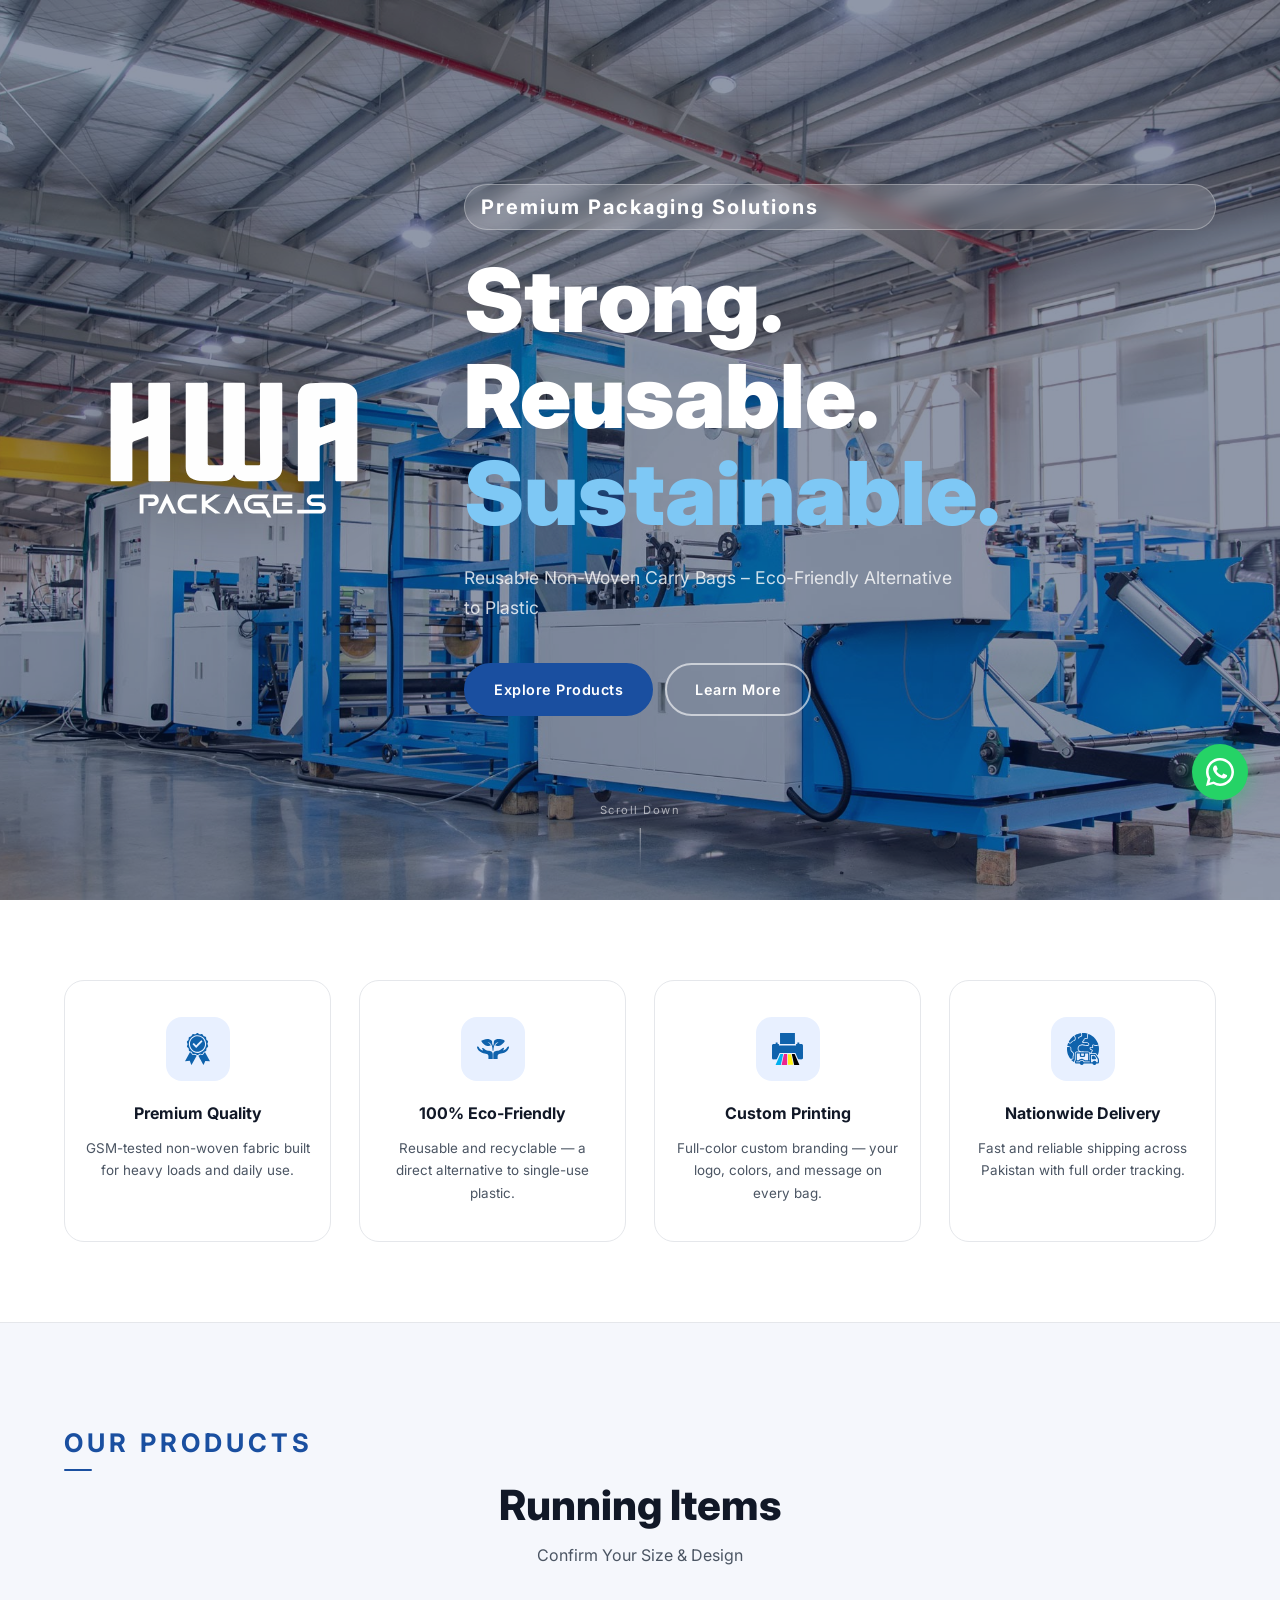
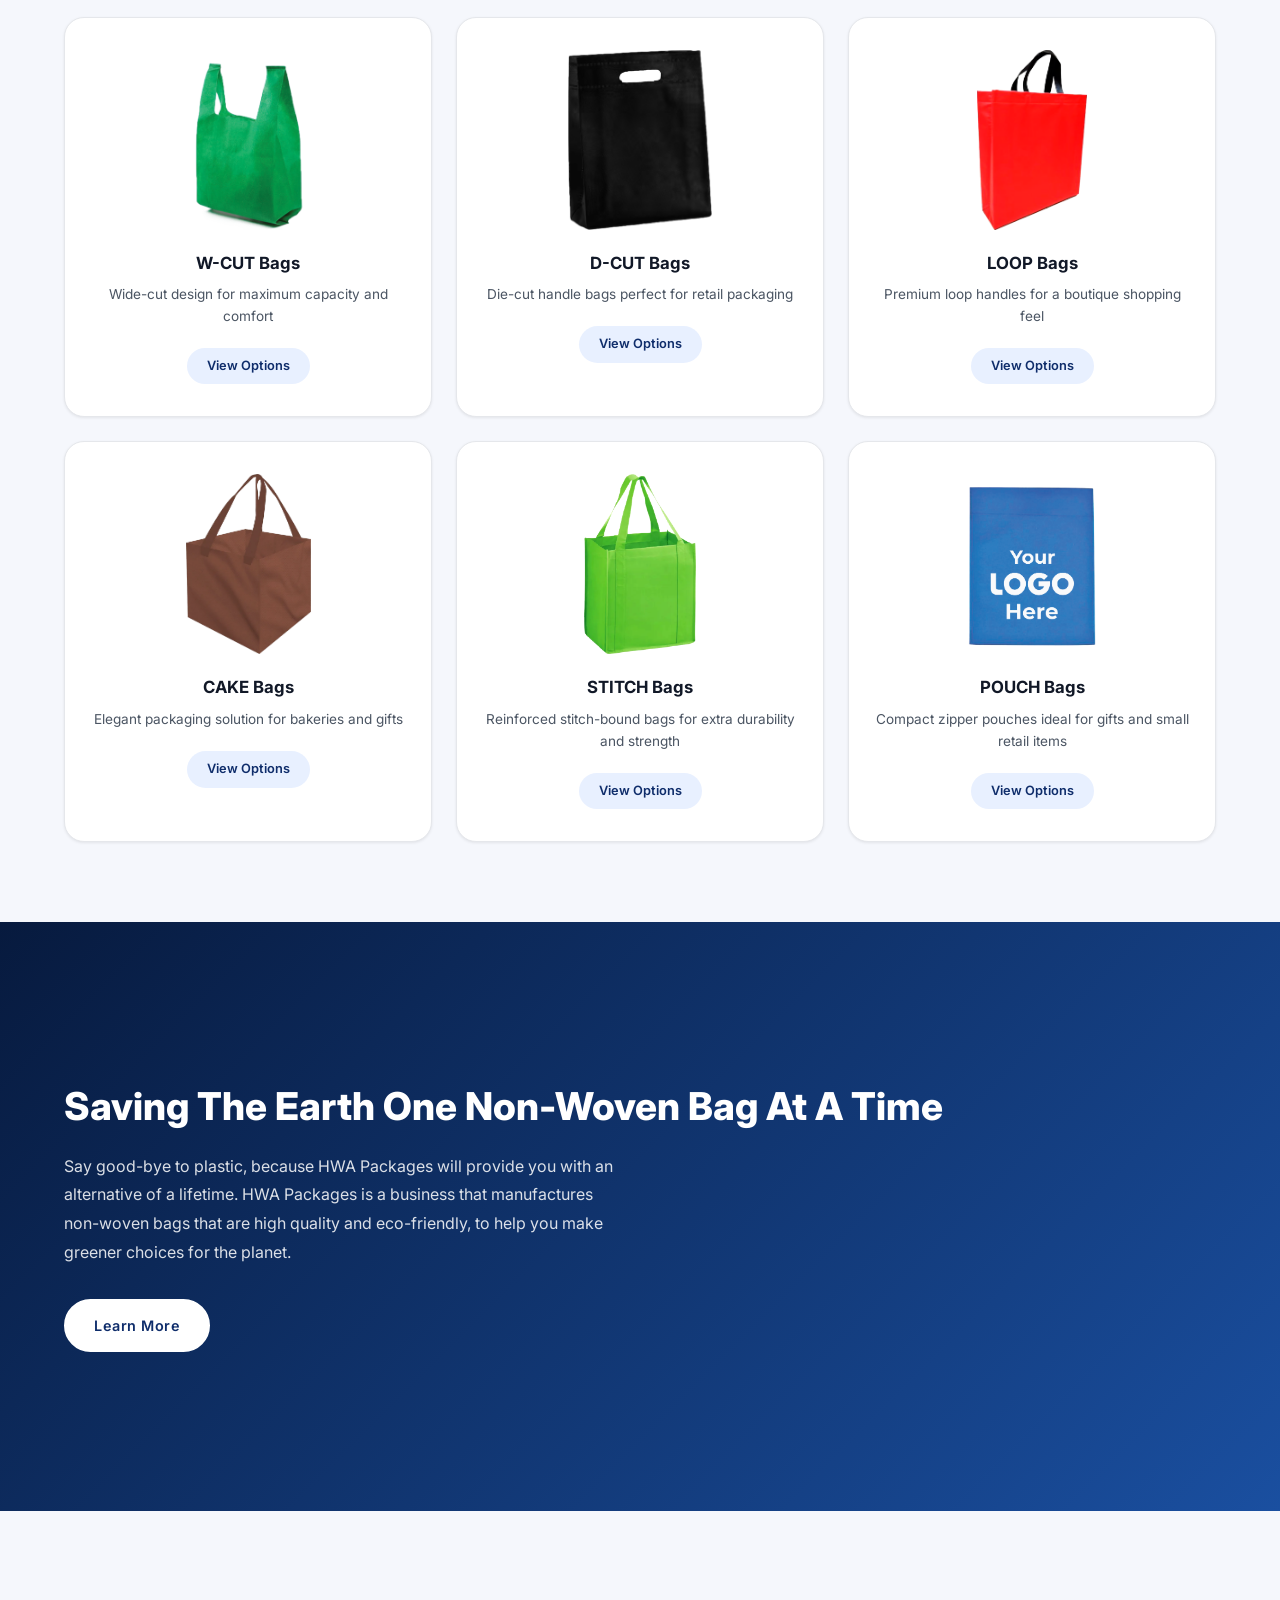
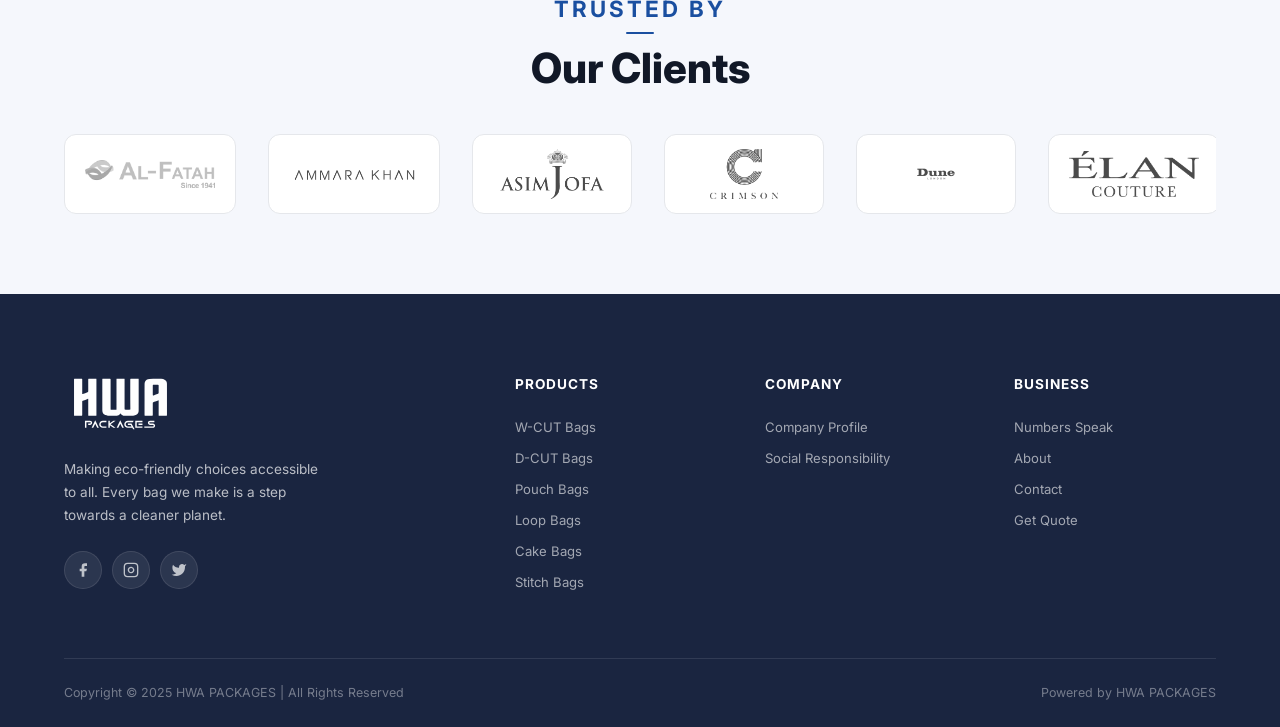
==== index.html @ 4525d74f "Initial commit — HWA Packages website Co-Authored-By: Claude Opus 4.6 (1M context) <noreply@anthropi" ====
<!DOCTYPE html>
<html lang="en">
<head>
  <meta charset="UTF-8" />
  <meta name="viewport" content="width=device-width, initial-scale=1.0" />
  <title>HWA Packages – Strong. Reusable. Sustainable.</title>
  <link rel="stylesheet" href="style.css" />
  <link href="https://fonts.googleapis.com/css2?family=Inter:wght@300;400;500;600;700;800;900&display=swap" rel="stylesheet" />
</head>
<body>

  <!-- NAVIGATION -->
  <header class="navbar" id="navbar">
    <div class="nav-container">
      <a href="index.html" class="nav-logo">
        <img src="brand/logo/logo-dark.svg" alt="HWA Packages" class="nav-logo-img" />
        <div class="nav-logo-block">
          <span class="nav-logo-text">HWA Packages</span>
          <span class="nav-logo-slogan">Your Packaging Partner</span>
        </div>
      </a>
      <nav class="nav-links">
        <a href="index.html"    class="nav-link active">HOME</a>
        <a href="products.html" class="nav-link">PRODUCT</a>
        <a href="about.html"    class="nav-link">ABOUT</a>
        <a href="contact.html"  class="nav-link">CONTACT</a>
        <a href="products.html#quote" class="nav-link nav-account">GET QUOTE</a>
      </nav>
      <button class="hamburger" id="hamburger" aria-label="Toggle menu">
        <span></span><span></span><span></span>
      </button>
    </div>
  </header>

  <!-- Mobile Menu -->
  <div class="mobile-menu" id="mobileMenu">
    <a href="index.html"    class="mobile-link">HOME</a>
    <a href="products.html" class="mobile-link">PRODUCT</a>
    <a href="about.html"    class="mobile-link">ABOUT</a>
    <a href="contact.html"  class="mobile-link">CONTACT</a>
    <a href="products.html#quote" class="mobile-link">GET QUOTE</a>
  </div>

  <!-- HERO -->
  <section class="hero" id="home">
    <div class="hero-bg">
      <video class="hero-video" autoplay muted loop playsinline>
        <source src="Video/Flexo Machine Printing Video .mp4" type="video/mp4" />
      </video>
    </div>
    <div class="hero-content">
      <div class="hero-inner">
        <div class="hero-logo-side">
          <img src="brand/logo/logo-white.svg" alt="HWA Packages" class="hero-logo-img" />
        </div>
        <div class="hero-text-side">
          <div class="hero-badge">Premium Packaging Solutions</div>
          <h1 class="hero-title">
            <span>Strong.</span>
            <span>Reusable.</span>
            <span class="accent">Sustainable.</span>
          </h1>
          <p class="hero-subtitle">Reusable Non-Woven Carry Bags – Eco-Friendly Alternative to Plastic</p>
          <div class="hero-actions">
            <a href="products.html" class="btn btn-primary">Explore Products</a>
            <a href="about.html"    class="btn btn-outline">Learn More</a>
          </div>
        </div>
      </div>
    </div>
    <div class="hero-scroll">
      <span>Scroll Down</span>
      <div class="scroll-line"></div>
    </div>
  </section>


  <!-- WHY CHOOSE HWA -->
  <section class="features-strip">
    <div class="container">
      <div class="features-grid">
        <div class="feature-item">
          <div class="feature-icon">
            <img src="images/icons/premium-quality.svg" alt="Premium Quality" />
          </div>
          <h4>Premium Quality</h4>
          <p>GSM-tested non-woven fabric built for heavy loads and daily use.</p>
        </div>
        <div class="feature-item">
          <div class="feature-icon">
            <img src="images/icons/eco-friendly.svg" alt="Eco-Friendly" />
          </div>
          <h4>100% Eco-Friendly</h4>
          <p>Reusable and recyclable — a direct alternative to single-use plastic.</p>
        </div>
        <div class="feature-item">
          <div class="feature-icon">
            <img src="images/icons/custom-printing.svg" alt="Custom Printing" />
          </div>
          <h4>Custom Printing</h4>
          <p>Full-color custom branding — your logo, colors, and message on every bag.</p>
        </div>
        <div class="feature-item">
          <div class="feature-icon">
            <img src="images/icons/nationwide-delivery.svg" alt="Nationwide Delivery" />
          </div>
          <h4>Nationwide Delivery</h4>
          <p>Fast and reliable shipping across Pakistan with full order tracking.</p>
        </div>
      </div>
    </div>
  </section>

  <!-- PRODUCT SHOWCASE (home) -->
  <section class="product-showcase">
    <div class="container">
      <div class="section-label section-label-lg">OUR PRODUCTS</div>
      <h2 class="section-title">Running Items</h2>
      <p class="section-sub">Confirm Your Size &amp; Design</p>
      <div class="bag-grid">
        <div class="bag-card">
          <div class="bag-img-wrap">
            <img src="images/bags/wcut.png" alt="W-CUT Bag" class="bag-photo" />
          </div>
          <h3>W-CUT Bags</h3>
          <p>Wide-cut design for maximum capacity and comfort</p>
          <a href="product-wcut.html" class="btn-card">View Options</a>
        </div>
        <div class="bag-card">
          <div class="bag-img-wrap">
            <img src="images/bags/dcut.png" alt="D-CUT Bag" class="bag-photo" />
          </div>
          <h3>D-CUT Bags</h3>
          <p>Die-cut handle bags perfect for retail packaging</p>
          <a href="product-dcut.html" class="btn-card">View Options</a>
        </div>
        <div class="bag-card">
          <div class="bag-img-wrap">
            <img src="images/bags/loop.png" alt="LOOP Bag" class="bag-photo" />
          </div>
          <h3>LOOP Bags</h3>
          <p>Premium loop handles for a boutique shopping feel</p>
          <a href="product-loop.html" class="btn-card">View Options</a>
        </div>
        <div class="bag-card">
          <div class="bag-img-wrap">
            <img src="images/bags/cake.png" alt="CAKE Bag" class="bag-photo" />
          </div>
          <h3>CAKE Bags</h3>
          <p>Elegant packaging solution for bakeries and gifts</p>
          <a href="product-cake.html" class="btn-card">View Options</a>
        </div>
        <div class="bag-card">
          <div class="bag-img-wrap">
            <img src="images/bags/stitch.png" alt="STITCH Bag" class="bag-photo" />
          </div>
          <h3>STITCH Bags</h3>
          <p>Reinforced stitch-bound bags for extra durability and strength</p>
          <a href="product-stitch.html" class="btn-card">View Options</a>
        </div>
        <div class="bag-card">
          <div class="bag-img-wrap">
            <img src="images/bags/pouch.png" alt="POUCH Bag" class="bag-photo" />
          </div>
          <h3>POUCH Bags</h3>
          <p>Compact zipper pouches ideal for gifts and small retail items</p>
          <a href="product-pouch.html" class="btn-card">View Options</a>
        </div>
      </div>
    </div>
  </section>

  <!-- MISSION BANNER -->
  <section class="mission-banner">
    <div class="container">
      <div class="mission-content">
        <h2>Saving The Earth One Non-Woven Bag At A Time</h2>
        <p>Say good-bye to plastic, because HWA Packages will provide you with an alternative of a lifetime. HWA Packages is a business that manufactures non-woven bags that are high quality and eco-friendly, to help you make greener choices for the planet.</p>
        <a href="about.html" class="btn btn-white">Learn More</a>
      </div>
      <div class="mission-stats">
        <div class="stat"><span class="stat-num" data-count="100" data-suffix="%">100%</span><span class="stat-label">Eco-Friendly</span></div>
        <div class="stat"><span class="stat-num" data-count="500" data-suffix="+">500+</span><span class="stat-label">Clients</span></div>
        <div class="stat"><span class="stat-num" data-count="10" data-suffix="+">10+</span><span class="stat-label">Production Lines</span></div>
      </div>
    </div>
  </section>

  <!-- CLIENTS -->
  <section class="clients-section">
    <div class="container">
      <div class="section-label">TRUSTED BY</div>
      <h2 class="section-title">Our Clients</h2>
      <div class="clients-marquee">
        <div class="clients-track">
          <div class="client-logo"><img src="images/Customer Logos/Al fateh.png" alt="Al Fateh" /></div>
          <div class="client-logo"><img src="images/Customer Logos/Ammara Khan.png" alt="Ammara Khan" /></div>
          <div class="client-logo"><img src="images/Customer Logos/Asim Jofa.png" alt="Asim Jofa" /></div>
          <div class="client-logo"><img src="images/Customer Logos/Crimson.png" alt="Crimson" /></div>
          <div class="client-logo"><img src="images/Customer Logos/Dune.png" alt="Dune" /></div>
          <div class="client-logo"><img src="images/Customer Logos/Elan.png" alt="Elan" /></div>
          <div class="client-logo"><img src="images/Customer Logos/Esajee's.png" alt="Esajee's" /></div>
          <div class="client-logo"><img src="images/Customer Logos/Green Valey.png" alt="Green Valley" /></div>
          <div class="client-logo"><img src="images/Customer Logos/Gulaal.png" alt="Gulaal" /></div>
          <div class="client-logo"><img src="images/Customer Logos/Insignia.png" alt="Insignia" /></div>
          <div class="client-logo"><img src="images/Customer Logos/Marcilo.png" alt="Marcilo" /></div>
          <div class="client-logo"><img src="images/Customer Logos/Maria-B.png" alt="Maria B" /></div>
          <div class="client-logo"><img src="images/Customer Logos/Metro Shoes.png" alt="Metro Shoes" /></div>
          <div class="client-logo"><img src="images/Customer Logos/Mocciani.png" alt="Mocciani" /></div>
          <div class="client-logo"><img src="images/Customer Logos/collin brain.png" alt="Collin Brain" /></div>
          <div class="client-logo"><img src="images/Customer Logos/corio.png" alt="Corio" /></div>
          <div class="client-logo"><img src="images/Customer Logos/hush puppies.png" alt="Hush Puppies" /></div>
          <div class="client-logo"><img src="images/Customer Logos/resto mart.png" alt="Resto Mart" /></div>
          <!-- Duplicated for seamless scroll -->
          <div class="client-logo"><img src="images/Customer Logos/Al fateh.png" alt="Al Fateh" /></div>
          <div class="client-logo"><img src="images/Customer Logos/Ammara Khan.png" alt="Ammara Khan" /></div>
          <div class="client-logo"><img src="images/Customer Logos/Asim Jofa.png" alt="Asim Jofa" /></div>
          <div class="client-logo"><img src="images/Customer Logos/Crimson.png" alt="Crimson" /></div>
          <div class="client-logo"><img src="images/Customer Logos/Dune.png" alt="Dune" /></div>
          <div class="client-logo"><img src="images/Customer Logos/Elan.png" alt="Elan" /></div>
          <div class="client-logo"><img src="images/Customer Logos/Esajee's.png" alt="Esajee's" /></div>
          <div class="client-logo"><img src="images/Customer Logos/Green Valey.png" alt="Green Valley" /></div>
          <div class="client-logo"><img src="images/Customer Logos/Gulaal.png" alt="Gulaal" /></div>
          <div class="client-logo"><img src="images/Customer Logos/Insignia.png" alt="Insignia" /></div>
          <div class="client-logo"><img src="images/Customer Logos/Marcilo.png" alt="Marcilo" /></div>
          <div class="client-logo"><img src="images/Customer Logos/Maria-B.png" alt="Maria B" /></div>
          <div class="client-logo"><img src="images/Customer Logos/Metro Shoes.png" alt="Metro Shoes" /></div>
          <div class="client-logo"><img src="images/Customer Logos/Mocciani.png" alt="Mocciani" /></div>
          <div class="client-logo"><img src="images/Customer Logos/collin brain.png" alt="Collin Brain" /></div>
          <div class="client-logo"><img src="images/Customer Logos/corio.png" alt="Corio" /></div>
          <div class="client-logo"><img src="images/Customer Logos/hush puppies.png" alt="Hush Puppies" /></div>
          <div class="client-logo"><img src="images/Customer Logos/resto mart.png" alt="Resto Mart" /></div>
        </div>
      </div>
    </div>
  </section>

  <!-- FOOTER -->
  <footer class="footer">
    <div class="container">
      <div class="footer-grid">
        <div class="footer-brand">
          <div class="footer-logo">
            <img src="brand/logo/logo-white.svg" alt="HWA Packages" class="footer-logo-img" />
          </div>
          <p>Making eco-friendly choices accessible to all. Every bag we make is a step towards a cleaner planet.</p>
          <div class="footer-social">
            <a href="#" class="social-btn" aria-label="Facebook">
              <svg viewBox="0 0 24 24" fill="currentColor"><path d="M18 2h-3a5 5 0 00-5 5v3H7v4h3v8h4v-8h3l1-4h-4V7a1 1 0 011-1h3z"/></svg>
            </a>
            <a href="#" class="social-btn" aria-label="Instagram">
              <svg viewBox="0 0 24 24" fill="none" stroke="currentColor" stroke-width="2"><rect x="2" y="2" width="20" height="20" rx="5"/><path d="M16 11.37A4 4 0 1112.63 8 4 4 0 0116 11.37z"/><line x1="17.5" y1="6.5" x2="17.51" y2="6.5"/></svg>
            </a>
            <a href="#" class="social-btn" aria-label="Twitter">
              <svg viewBox="0 0 24 24" fill="currentColor"><path d="M23 3a10.9 10.9 0 01-3.14 1.53 4.48 4.48 0 00-7.86 3v1A10.66 10.66 0 013 4s-4 9 5 13a11.64 11.64 0 01-7 2c9 5 20 0 20-11.5a4.5 4.5 0 00-.08-.83A7.72 7.72 0 0023 3z"/></svg>
            </a>
          </div>
        </div>
        <div class="footer-col">
          <h5>Products</h5>
          <a href="product-wcut.html">W-CUT Bags</a>
          <a href="product-dcut.html">D-CUT Bags</a>
          <a href="product-pouch.html">Pouch Bags</a>
          <a href="product-loop.html">Loop Bags</a>
          <a href="product-cake.html">Cake Bags</a>
          <a href="product-stitch.html">Stitch Bags</a>
        </div>
        <div class="footer-col">
          <h5>Company</h5>
          <a href="about.html">Company Profile</a>
          <a href="about.html">Social Responsibility</a>
        </div>
        <div class="footer-col">
          <h5>Business</h5>
          <a href="about.html">Numbers Speak</a>
          <a href="about.html">About</a>
          <a href="contact.html">Contact</a>
          <a href="products.html#quote">Get Quote</a>
        </div>
      </div>
      <div class="footer-bottom">
        <p>Copyright &copy; 2025 HWA PACKAGES | All Rights Reserved</p>
        <p>Powered by HWA PACKAGES</p>
      </div>
    </div>
  </footer>

  <!-- WhatsApp Float -->
  <a href="https://wa.me/923335863444" class="whatsapp-float" target="_blank" rel="noopener" aria-label="Chat on WhatsApp">
    <svg viewBox="0 0 24 24" fill="currentColor" width="28" height="28"><path d="M17.472 14.382c-.297-.149-1.758-.867-2.03-.967-.273-.099-.471-.148-.67.15-.197.297-.767.966-.94 1.164-.173.199-.347.223-.644.075-.297-.15-1.255-.463-2.39-1.475-.883-.788-1.48-1.761-1.653-2.059-.173-.297-.018-.458.13-.606.134-.133.298-.347.446-.52.149-.174.198-.298.298-.497.099-.198.05-.371-.025-.52-.075-.149-.669-1.612-.916-2.207-.242-.579-.487-.5-.669-.51-.173-.008-.371-.01-.57-.01-.198 0-.52.074-.792.372-.272.297-1.04 1.016-1.04 2.479 0 1.462 1.065 2.875 1.213 3.074.149.198 2.096 3.2 5.077 4.487.709.306 1.262.489 1.694.625.712.227 1.36.195 1.871.118.571-.085 1.758-.719 2.006-1.413.248-.694.248-1.289.173-1.413-.074-.124-.272-.198-.57-.347z"/><path d="M12 0C5.373 0 0 5.373 0 12c0 2.09.543 4.054 1.493 5.762L0 24l6.383-1.673A11.944 11.944 0 0012 24c6.627 0 12-5.373 12-12S18.627 0 12 0zm0 21.818a9.806 9.806 0 01-4.999-1.37l-.359-.213-3.724.976.997-3.645-.233-.374A9.818 9.818 0 012.182 12C2.182 6.57 6.57 2.182 12 2.182c5.43 0 9.818 4.388 9.818 9.818 0 5.43-4.388 9.818-9.818 9.818z"/></svg>
  </a>

  <!-- Toast -->
  <div class="toast" id="toast"></div>

  <script src="script.js"></script>
</body>
</html>
---- style.css ----
/* =============================================
   HWA PACKAGES – WEBSITE STYLES
   ============================================= */

:root {
  /* Brand blues – extracted from HWA Packages logo */
  --green-dark:   #0f2d6b;   /* deep navy  → primary dark  */
  --green:        #1a4fa0;   /* royal blue → primary       */
  --green-mid:    #2b6fd4;   /* mid blue   → hover         */
  --green-light:  #e8f0ff;   /* sky tint   → backgrounds   */
  --blue-dark:    #0f2d6b;
  --blue:         #1e90d4;   /* cyan-blue  → accent / category */
  --blue-light:   #e0f4ff;
  --orange:       #c2620a;
  --orange-light: #fff3e8;
  --purple:       #6d28d9;
  --purple-light: #f3eeff;
  --teal:         #0d6e6e;
  --teal-light:   #e6f7f7;
  --white:        #ffffff;
  --off-white:    #f5f7fc;
  --gray-100:     #f3f4f6;
  --gray-200:     #e5e7eb;
  --gray-400:     #9ca3af;
  --gray-600:     #4b5563;
  --gray-800:     #1a2540;
  --text:         #111827;
  --radius:       12px;
  --radius-lg:    20px;
  --shadow-sm:    0 1px 3px rgba(0,0,0,.08);
  --shadow:       0 4px 16px rgba(0,0,0,.10);
  --shadow-lg:    0 12px 40px rgba(0,0,0,.14);
  --transition:   all .25s cubic-bezier(.4,0,.2,1);
}

*, *::before, *::after { box-sizing: border-box; margin: 0; padding: 0; }

html { scroll-behavior: smooth; }

body {
  font-family: 'Inter', sans-serif;
  color: var(--text);
  background: var(--white);
  line-height: 1.6;
  overflow-x: hidden;
}

a { text-decoration: none; color: inherit; }
img { max-width: 100%; display: block; }
ul { list-style: none; }

.container {
  max-width: 1200px;
  margin: 0 auto;
  padding: 0 24px;
}

/* =============================================
   BUTTONS
   ============================================= */
.btn {
  display: inline-flex;
  align-items: center;
  gap: 8px;
  padding: 13px 28px;
  border-radius: 50px;
  font-weight: 600;
  font-size: .9rem;
  letter-spacing: .5px;
  cursor: pointer;
  transition: var(--transition);
  border: 2px solid transparent;
}

.btn-primary {
  background: var(--green);
  color: var(--white);
  border-color: var(--green);
}
.btn-primary:hover { background: var(--green-dark); border-color: var(--green-dark); transform: translateY(-2px); box-shadow: 0 8px 24px rgba(45,138,71,.3); }

.btn-outline {
  background: transparent;
  color: var(--white);
  border-color: rgba(255,255,255,.6);
}
.btn-outline:hover { background: rgba(255,255,255,.1); border-color: var(--white); }

.btn-white {
  background: var(--white);
  color: var(--green-dark);
  border-color: var(--white);
}
.btn-white:hover { background: var(--green-light); transform: translateY(-2px); }

/* =============================================
   TYPOGRAPHY HELPERS
   ============================================= */
.section-label {
  display: inline-block;
  font-size: 1.4rem;
  font-weight: 700;
  letter-spacing: 3px;
  color: var(--green);
  text-transform: uppercase;
  margin-bottom: 10px;
}

.section-label-lg {
  font-size: 1.6rem;
  letter-spacing: 4px;
}

.section-title {
  font-size: clamp(1.8rem, 4vw, 2.6rem);
  font-weight: 800;
  color: var(--text);
  line-height: 1.2;
  margin-bottom: 12px;
}

.section-sub {
  color: var(--gray-600);
  font-size: 1rem;
  margin-bottom: 40px;
}

/* =============================================
   NAVBAR
   ============================================= */
.navbar {
  position: fixed;
  top: 0;
  left: 0;
  right: 0;
  z-index: 1000;
  padding: 0 40px;
  height: 0;
  display: flex;
  align-items: center;
  background: transparent;
  transition: background .35s ease, box-shadow .35s ease, height .35s ease;
}

.navbar.scrolled {
  height: 68px;
  background: rgba(7, 26, 62, .92);
  backdrop-filter: blur(14px);
  box-shadow: 0 2px 20px rgba(0,0,0,.18);
}

.nav-container {
  width: 100%;
  max-width: 1280px;
  margin: 0 auto;
  display: flex;
  align-items: center;
  justify-content: space-between;
  opacity: 0;
  transition: opacity .3s ease;
}

.navbar.scrolled .nav-container {
  opacity: 1;
}

.nav-logo {
  display: flex;
  align-items: center;
  gap: 12px;
}
.nav-logo-img {
  height: 42px;
  width: auto;
  display: block;
  filter: brightness(0) invert(1);
}
.nav-logo-block {
  display: flex;
  flex-direction: column;
  line-height: 1.2;
}
.nav-logo-text {
  font-family: 'Omega CC', sans-serif;
  font-size: 1.7rem;
  font-weight: 800;
  color: var(--white);
  letter-spacing: 2px;
  text-transform: uppercase;
}
.nav-logo-slogan {
  font-size: .65rem;
  font-weight: 500;
  color: rgba(255,255,255,.55);
  letter-spacing: 1.5px;
  text-transform: uppercase;
}

.nav-links {
  display: flex;
  align-items: center;
  gap: 6px;
}

.nav-link {
  padding: 8px 16px;
  font-size: .78rem;
  font-weight: 600;
  letter-spacing: 1px;
  color: rgba(255,255,255,.7);
  border-radius: 8px;
  transition: var(--transition);
  position: relative;
}
.nav-link::after {
  content: '';
  position: absolute;
  bottom: 2px;
  left: 50%;
  width: 0;
  height: 2px;
  background: var(--blue);
  border-radius: 2px;
  transition: width .25s ease, left .25s ease;
}
.nav-link:hover,
.nav-link.active {
  color: #fff;
}
.nav-link:hover::after,
.nav-link.active::after {
  width: 60%;
  left: 20%;
}

.nav-account {
  background: var(--blue);
  color: #fff !important;
  border-radius: 50px;
  padding: 9px 22px;
  font-size: .78rem;
  font-weight: 700;
  letter-spacing: .8px;
  border: 1px solid rgba(255,255,255,.15);
  transition: var(--transition);
}
.nav-account::after { display: none; }
.nav-account:hover {
  background: #1576b8 !important;
  transform: translateY(-1px);
  box-shadow: 0 4px 14px rgba(30,144,212,.35);
}

.hamburger {
  display: none;
  flex-direction: column;
  gap: 5px;
  background: none;
  border: none;
  cursor: pointer;
  padding: 4px;
}
.hamburger span {
  display: block;
  width: 24px;
  height: 2px;
  background: #fff;
  border-radius: 2px;
  transition: var(--transition);
}

/* Mobile Menu */
.mobile-menu {
  display: none;
  position: fixed;
  top: 72px;
  left: 0;
  right: 0;
  background: var(--white);
  border-bottom: 1px solid var(--gray-200);
  padding: 16px 24px;
  flex-direction: column;
  gap: 4px;
  z-index: 999;
  box-shadow: var(--shadow);
}
.mobile-menu.open { display: flex; }
.mobile-link {
  padding: 12px 16px;
  font-size: .9rem;
  font-weight: 600;
  color: var(--gray-800);
  border-radius: 8px;
  transition: var(--transition);
}
.mobile-link:hover { background: var(--green-light); color: var(--green); }

/* =============================================
   HERO
   ============================================= */
.hero {
  min-height: 100vh;
  position: relative;
  display: flex;
  align-items: center;
  overflow: hidden;
  padding-top: 0;
}

.hero-bg {
  position: absolute;
  inset: 0;
  background: #071a3e url('images/Header Fail Safe Image/header_fail_safe.jpeg') center/cover no-repeat;
  z-index: 0;
}

.hero-video {
  position: absolute;
  top: 50%;
  left: 50%;
  min-width: 100%;
  min-height: 100%;
  width: auto;
  height: auto;
  transform: translate(-50%, -50%);
  object-fit: cover;
}

.hero-bg::after {
  content: '';
  position: absolute;
  inset: 0;
  background: rgba(7, 26, 62, 0.45);
  z-index: 1;
}

.hero-content {
  position: relative;
  z-index: 1;
  max-width: 1200px;
  margin: 0 auto;
  padding: 80px 24px;
  color: var(--white);
  width: 100%;
}

.hero-inner {
  display: grid;
  grid-template-columns: 340px 1fr;
  align-items: center;
  gap: 60px;
}

.hero-logo-side {
  display: flex;
  align-items: center;
  justify-content: center;
}

.hero-logo-img {
  width: 100%;
  max-width: 300px;
  height: auto;
  filter: drop-shadow(0 8px 32px rgba(0,0,0,.4));
  animation: logoFloat 4s ease-in-out infinite;
}

@keyframes logoFloat {
  0%, 100% { transform: translateY(0); }
  50%       { transform: translateY(-10px); }
}

.hero-text-side {
  display: flex;
  flex-direction: column;
}

.hero-badge {
  display: inline-block;
  background: rgba(255,255,255,.15);
  border: 1px solid rgba(255,255,255,.3);
  color: var(--white);
  font-size: 1.25rem;
  font-weight: 700;
  letter-spacing: 2px;
  padding: 6px 16px;
  border-radius: 50px;
  margin-bottom: 24px;
  backdrop-filter: blur(8px);
}

.hero-title {
  font-size: clamp(3rem, 7vw, 5.5rem);
  font-weight: 900;
  line-height: 1.05;
  margin-bottom: 24px;
  display: flex;
  flex-direction: column;
  gap: 4px;
}

.hero-title span { display: block; }
.hero-title .accent { color: #7ec8f5; }

.hero-subtitle {
  font-size: 1.1rem;
  color: rgba(255,255,255,.8);
  max-width: 500px;
  margin-bottom: 40px;
  line-height: 1.7;
}

.hero-actions { display: flex; gap: 12px; flex-wrap: wrap; }

.hero-scroll {
  position: absolute;
  bottom: 32px;
  left: 50%;
  transform: translateX(-50%);
  z-index: 1;
  display: flex;
  flex-direction: column;
  align-items: center;
  gap: 8px;
  color: rgba(255,255,255,.6);
  font-size: .7rem;
  letter-spacing: 1.5px;
}

.scroll-line {
  width: 1px;
  height: 40px;
  background: linear-gradient(to bottom, rgba(255,255,255,.6), transparent);
  animation: scrollAnim 2s ease-in-out infinite;
}

@keyframes scrollAnim {
  0%, 100% { opacity: 1; transform: scaleY(1); }
  50% { opacity: .5; transform: scaleY(.6); }
}

/* =============================================
   CATEGORY STRIP
   ============================================= */
.category-strip {
  background: #0f2d6b;
  padding: 20px 0;
}

.category-tabs {
  display: flex;
  align-items: center;
  gap: 8px;
  flex-wrap: wrap;
  justify-content: center;
}

.cat-tab {
  padding: 8px 20px;
  border-radius: 50px;
  background: rgba(255,255,255,.1);
  color: rgba(255,255,255,.85);
  font-size: .8rem;
  font-weight: 600;
  letter-spacing: 1px;
  transition: var(--transition);
  border: 1px solid rgba(255,255,255,.15);
}
.cat-tab:hover { background: rgba(255,255,255,.2); color: var(--white); }

/* =============================================
   PRODUCT SHOWCASE
   ============================================= */
.product-showcase {
  padding: 100px 0 80px;
  background: var(--off-white);
}

.bag-grid {
  display: grid;
  grid-template-columns: repeat(3, 1fr);
  gap: 24px;
  margin-top: 48px;
}

@media (max-width: 900px) {
  .bag-grid { grid-template-columns: repeat(2, 1fr); }
}

.bag-card {
  background: var(--white);
  border-radius: var(--radius-lg);
  padding: 32px 24px;
  text-align: center;
  box-shadow: var(--shadow-sm);
  transition: var(--transition);
  border: 1px solid var(--gray-200);
}
.bag-card:hover { transform: translateY(-6px); box-shadow: var(--shadow-lg); border-color: var(--green-mid); }

.bag-img-wrap {
  width: 180px;
  height: 180px;
  margin: 0 auto 20px;
  display: flex;
  align-items: center;
  justify-content: center;
  overflow: hidden;
}

.bag-photo {
  max-width: 100%;
  max-height: 100%;
  object-fit: contain;
  animation: bagSpin 2s ease-in-out 1;
  transform-style: preserve-3d;
}

@keyframes bagSpin {
  0%   { transform: perspective(800px) rotateY(0deg); }
  100% { transform: perspective(800px) rotateY(360deg); }
}

.bag-card:hover .bag-photo {
  transform: perspective(800px) scale(1.08);
  transition: transform .4s ease;
}

.bag-card h3 { font-size: 1.05rem; font-weight: 700; margin-bottom: 8px; }
.bag-card p  { font-size: .85rem; color: var(--gray-600); margin-bottom: 20px; }

.btn-card {
  display: inline-block;
  padding: 8px 20px;
  background: var(--green-light);
  color: var(--green-dark);
  border-radius: 50px;
  font-size: .8rem;
  font-weight: 600;
  transition: var(--transition);
}
.btn-card:hover { background: var(--green); color: var(--white); }

/* =============================================
   COMPANY PROFILE
   ============================================= */
.company-profile {
  padding: 100px 0;
  background: var(--off-white);
}
.company-profile .section-label,
.company-profile .section-title { text-align: center; }
.company-profile .section-title { margin-bottom: 20px; }

.profile-intro {
  max-width: 800px;
  margin: 0 auto 60px;
  text-align: center;
  font-size: 1.05rem;
  line-height: 1.8;
  color: var(--gray-600);
}

.profile-grid {
  display: grid;
  grid-template-columns: repeat(3, 1fr);
  gap: 28px;
  margin-bottom: 60px;
}

.profile-card {
  background: var(--white);
  border-radius: var(--radius-lg);
  padding: 36px 28px;
  border: 1px solid #e5e7eb;
  transition: transform .2s, box-shadow .2s;
}
.profile-card:hover {
  transform: translateY(-4px);
  box-shadow: 0 8px 30px rgba(0,0,0,.08);
}

.profile-card-icon {
  width: 48px;
  height: 48px;
  background: #e8f0ff;
  border-radius: 12px;
  display: flex;
  align-items: center;
  justify-content: center;
  margin-bottom: 18px;
}
.profile-card-icon svg {
  width: 24px;
  height: 24px;
  color: var(--primary);
}

.profile-card h4 {
  font-size: 1.05rem;
  font-weight: 700;
  margin-bottom: 10px;
  color: var(--dark);
}

.profile-card p {
  font-size: .88rem;
  color: var(--gray-600);
  line-height: 1.75;
}

.profile-highlights {
  display: flex;
  justify-content: center;
  gap: 48px;
  padding: 40px 0 0;
  border-top: 1px solid #e5e7eb;
}

.profile-highlight {
  text-align: center;
  display: flex;
  flex-direction: column;
  gap: 6px;
}

.highlight-num {
  font-size: 2rem;
  font-weight: 900;
  color: var(--primary);
}

.highlight-label {
  font-size: .85rem;
  color: var(--gray-600);
  font-weight: 500;
}

@media (max-width: 768px) {
  .profile-grid { grid-template-columns: 1fr; }
  .profile-highlights { flex-wrap: wrap; gap: 28px; }
  .profile-highlight { flex: 1; min-width: 120px; }
}

/* =============================================
   SOCIAL RESPONSIBILITY
   ============================================= */
.social-responsibility {
  padding: 100px 0;
  background: var(--white);
}
.social-responsibility .section-label,
.social-responsibility .section-title { text-align: center; }
.social-responsibility .section-title { margin-bottom: 20px; }

.sr-intro {
  max-width: 800px;
  margin: 0 auto 60px;
  text-align: center;
  font-size: 1.05rem;
  line-height: 1.8;
  color: var(--gray-600);
}

.sr-pillars {
  display: grid;
  grid-template-columns: repeat(3, 1fr);
  gap: 28px;
  margin-bottom: 28px;
}

.sr-bottom-content {
  display: grid;
  grid-template-columns: repeat(2, 1fr);
  gap: 28px;
}

.sr-pillar {
  background: var(--off-white);
  border-radius: var(--radius-lg);
  padding: 36px 28px;
  border: 1px solid #e5e7eb;
  transition: transform .2s, box-shadow .2s;
}
.sr-pillar:hover {
  transform: translateY(-4px);
  box-shadow: 0 8px 30px rgba(0,0,0,.08);
}

.sr-pillar-icon {
  width: 48px;
  height: 48px;
  border-radius: 12px;
  display: flex;
  align-items: center;
  justify-content: center;
  margin-bottom: 18px;
}
.sr-pillar-icon svg { width: 24px; height: 24px; }

.sr-icon-green  { background: #ecfdf5; }
.sr-icon-green svg  { color: #059669; }
.sr-icon-blue   { background: #e8f0ff; }
.sr-icon-blue svg   { color: var(--primary); }
.sr-icon-orange { background: #fff7ed; }
.sr-icon-orange svg { color: #ea580c; }
.sr-icon-purple { background: #f3e8ff; }
.sr-icon-purple svg { color: #7c3aed; }
.sr-icon-teal   { background: #e6fffa; }
.sr-icon-teal svg   { color: #0d9488; }

.sr-pillar h4 {
  font-size: 1.05rem;
  font-weight: 700;
  margin-bottom: 10px;
  color: var(--dark);
}
.sr-pillar p {
  font-size: .88rem;
  color: var(--gray-600);
  line-height: 1.75;
}

.sr-pledge {
  margin-top: 48px;
  text-align: center;
}
.sr-pledge blockquote {
  max-width: 700px;
  margin: 0 auto;
  font-size: 1.15rem;
  font-weight: 600;
  font-style: italic;
  color: var(--primary);
  line-height: 1.7;
  padding: 32px 40px;
  background: #f0f4ff;
  border-radius: var(--radius-lg);
  border-left: 4px solid var(--primary);
}

@media (max-width: 768px) {
  .sr-pillars { grid-template-columns: 1fr; }
  .sr-bottom-content { grid-template-columns: 1fr; }
  .sr-pledge blockquote { padding: 24px; font-size: 1rem; }
}

/* =============================================
   MISSION BANNER
   ============================================= */
.mission-banner {
  background: linear-gradient(135deg, #071a3e 0%, #1a4fa0 100%);
  padding: 100px 0;
  color: var(--white);
}

.mission-banner .container {
  display: grid;
  grid-template-columns: 1fr auto;
  gap: 60px;
  align-items: center;
}

.mission-content h2 {
  font-size: clamp(1.6rem, 3.5vw, 2.4rem);
  font-weight: 800;
  margin-bottom: 20px;
  line-height: 1.3;
  color: var(--white);
}

.mission-content p {
  color: rgba(255,255,255,.85);
  max-width: 560px;
  margin-bottom: 32px;
  font-size: 1rem;
  line-height: 1.8;
}

.mission-stats {
  display: flex;
  flex-direction: column;
  gap: 24px;
  min-width: 200px;
}

.stat {
  display: flex;
  flex-direction: column;
  align-items: center;
  background: rgba(255,255,255,.1);
  border: 1px solid rgba(255,255,255,.2);
  border-radius: var(--radius);
  padding: 20px 28px;
  text-align: center;
}

.stat-num {
  font-size: 2rem;
  font-weight: 900;
  color: #7ec8f5;
}

.stat-label {
  font-size: .8rem;
  color: rgba(255,255,255,.7);
  letter-spacing: 1px;
}

/* =============================================
   PRODUCTS PAGE
   ============================================= */
.products-page {
  padding: 100px 0;
}

.product-category {
  margin-bottom: 72px;
  padding-bottom: 72px;
  border-bottom: 1px solid var(--gray-200);
}
.product-category:last-child { border-bottom: none; margin-bottom: 0; }

.cat-header {
  display: flex;
  gap: 20px;
  align-items: flex-start;
  margin-bottom: 36px;
}

.cat-icon-wrap {
  flex-shrink: 0;
  width: 52px;
  height: 52px;
  border-radius: 14px;
  display: flex;
  align-items: center;
  justify-content: center;
  padding: 12px;
}
.cat-icon-wrap svg { width: 100%; height: 100%; }
.cat-icon-wrap.green  { background: var(--green-light);  color: var(--green); }
.cat-icon-wrap.blue   { background: var(--blue-light);   color: var(--blue); }
.cat-icon-wrap.orange { background: var(--orange-light); color: var(--orange); }
.cat-icon-wrap.purple { background: var(--purple-light); color: var(--purple); }
.cat-icon-wrap.teal   { background: var(--teal-light);   color: var(--teal); }

.cat-header h3 {
  font-size: 1.3rem;
  font-weight: 700;
  margin-bottom: 6px;
}

.cat-header p {
  font-size: .82rem;
  color: var(--gray-600);
  line-height: 1.6;
  max-width: 600px;
}

.items-grid {
  display: flex;
  flex-wrap: wrap;
  gap: 16px;
}

.item-card {
  display: flex;
  flex-direction: column;
  align-items: center;
  gap: 12px;
  background: var(--white);
  border: 1px solid var(--gray-200);
  border-radius: var(--radius);
  padding: 20px 16px;
  width: 140px;
  text-align: center;
  cursor: pointer;
  transition: var(--transition);
  font-size: .8rem;
  font-weight: 600;
  color: var(--gray-800);
}
.item-card:hover { transform: translateY(-4px); box-shadow: var(--shadow); }
.item-card.green:hover  { border-color: var(--green);  }
.item-card.blue:hover   { border-color: var(--blue);   }
.item-card.orange:hover { border-color: var(--orange); }
.item-card.purple:hover { border-color: var(--purple); }
.item-card.teal:hover   { border-color: var(--teal);   }

.item-img {
  width: 80px;
  height: 80px;
  border-radius: 12px;
  display: flex;
  align-items: center;
  justify-content: center;
  font-size: 1.8rem;
  font-weight: 900;
  overflow: hidden;
}
.item-letter { line-height: 1; }
.item-photo {
  width: 100%;
  height: 100%;
  object-fit: contain;
  padding: 4px;
}

/* Category header slideshow */
.cat-slideshow {
  flex-shrink: 0;
  width: 80px;
  height: 80px;
  border-radius: 14px;
  background: var(--green-light);
  position: relative;
  overflow: hidden;
}
.cat-slide {
  position: absolute;
  inset: 6px;
  width: calc(100% - 12px);
  height: calc(100% - 12px);
  object-fit: contain;
  opacity: 0;
  transition: opacity .5s ease;
}
.cat-slide.active { opacity: 1; }
.green-light  { background: var(--green-light);  color: var(--green); }
.blue-light   { background: var(--blue-light);   color: var(--blue); }
.orange-light { background: var(--orange-light); color: var(--orange); }
.purple-light { background: var(--purple-light); color: var(--purple); }
.teal-light   { background: var(--teal-light);   color: var(--teal); }

/* =============================================
   CLIENTS
   ============================================= */
.clients-section {
  background: var(--off-white);
  padding: 80px 0;
  overflow: hidden;
}
.clients-section .section-title { text-align: center; }
.clients-section .section-label { display: block; text-align: center; }

.clients-marquee {
  margin-top: 40px;
  overflow: hidden;
  width: 100%;
}

.clients-track {
  display: flex;
  gap: 32px;
  width: max-content;
  animation: marquee 40s linear infinite;
}

.client-logo {
  padding: 12px 20px;
  background: var(--white);
  border: 1px solid var(--gray-200);
  border-radius: 12px;
  white-space: nowrap;
  display: flex;
  align-items: center;
  justify-content: center;
  min-width: 160px;
  height: 80px;
}
.client-logo img {
  max-height: 50px;
  max-width: 130px;
  object-fit: contain;
  filter: grayscale(100%);
  opacity: 0.7;
  transition: filter 0.3s, opacity 0.3s;
}
.client-logo:hover img {
  filter: grayscale(0%);
  opacity: 1;
}

@keyframes marquee {
  from { transform: translateX(0); }
  to   { transform: translateX(-50%); }
}

/* =============================================
   ABOUT
   ============================================= */
.about-section {
  padding: 100px 0;
  background: var(--white);
}

.about-grid {
  display: grid;
  grid-template-columns: 1fr 1fr;
  gap: 64px;
  align-items: flex-start;
  margin-bottom: 80px;
}

.about-left .section-title { color: var(--text); }

.about-motto {
  font-size: 1.25rem;
  font-weight: 700;
  color: var(--green-dark);
  font-style: italic;
  margin-bottom: 16px;
  padding-left: 16px;
  border-left: 3px solid var(--green);
}

.about-left > p {
  color: var(--gray-600);
  margin-bottom: 24px;
  font-size: 1rem;
}

.about-tagline {
  display: flex;
  align-items: center;
  gap: 12px;
  background: var(--green-light);
  border-radius: var(--radius);
  padding: 16px 20px;
  margin-bottom: 24px;
}

.leaf-icon {
  flex-shrink: 0;
  width: 36px;
  height: 36px;
  color: var(--green);
}
.leaf-icon svg { width: 100%; height: 100%; }

.about-tagline p {
  font-weight: 600;
  color: var(--green-dark);
  font-size: .9rem;
  margin: 0 !important;
}

.about-desc {
  color: var(--gray-600);
  line-height: 1.8;
}

.about-cards { display: flex; flex-direction: column; gap: 20px; }

.about-card {
  background: var(--white);
  border-radius: var(--radius-lg);
  padding: 28px;
  border: 1px solid var(--gray-200);
  box-shadow: var(--shadow-sm);
  transition: var(--transition);
}
.about-card:hover { box-shadow: var(--shadow); transform: translateY(-3px); }
.about-card.mission { border-top: 3px solid var(--green); }
.about-card.vision  { border-top: 3px solid var(--blue); }

.about-card-icon {
  width: 40px;
  height: 40px;
  margin-bottom: 16px;
}
.about-card.mission .about-card-icon { color: var(--green); }
.about-card.vision  .about-card-icon { color: var(--blue); }
.about-card-icon svg { width: 100%; height: 100%; }

.about-card h4 { font-size: 1rem; font-weight: 700; margin-bottom: 10px; }
.about-card p  { font-size: .88rem; color: var(--gray-600); line-height: 1.75; }

/* Legal */
.legal-section { background: var(--off-white); border-radius: var(--radius-lg); padding: 48px; }
.legal-header { text-align: center; margin-bottom: 40px; }
.legal-header h3 { font-size: 1.5rem; font-weight: 700; margin-bottom: 10px; }
.legal-header p  { color: var(--gray-600); max-width: 500px; margin: 0 auto; }

.legal-certs {
  display: grid;
  grid-template-columns: repeat(3, 1fr);
  gap: 20px;
}

.cert-card {
  display: flex;
  flex-direction: column;
  align-items: center;
  gap: 12px;
  background: var(--white);
  border: 1px solid var(--gray-200);
  border-radius: var(--radius);
  padding: 28px 20px;
  text-align: center;
  font-size: .85rem;
  font-weight: 600;
  color: var(--gray-600);
  transition: var(--transition);
}
.cert-card:hover { border-color: var(--green); color: var(--green-dark); box-shadow: var(--shadow-sm); }
.cert-card svg { width: 40px; height: 40px; color: var(--green); }

/* =============================================
   CONTACT
   ============================================= */
.contact-section {
  padding: 100px 0;
  background: var(--off-white);
}

.contact-grid {
  display: grid;
  grid-template-columns: 1fr 2fr;
  gap: 48px;
  margin-top: 48px;
  align-items: start;
}

.contact-phones { display: flex; flex-direction: column; gap: 16px; }

.phone-card {
  display: flex;
  align-items: center;
  gap: 16px;
  background: var(--white);
  border-radius: var(--radius);
  padding: 20px;
  border: 1px solid var(--gray-200);
  box-shadow: var(--shadow-sm);
  transition: var(--transition);
}
.phone-card:hover { box-shadow: var(--shadow); transform: translateX(4px); }

.phone-icon {
  width: 44px;
  height: 44px;
  border-radius: 12px;
  display: flex;
  align-items: center;
  justify-content: center;
  flex-shrink: 0;
  padding: 10px;
}
.phone-icon.green  { background: var(--green-light);  color: var(--green); }
.phone-icon.blue   { background: var(--blue-light);   color: var(--blue); }
.phone-icon.purple { background: var(--purple-light); color: var(--purple); }
.phone-icon svg { width: 100%; height: 100%; }

.phone-label { font-size: .75rem; color: var(--gray-400); font-weight: 500; margin-bottom: 2px; }
.phone-num   { font-size: .95rem; font-weight: 700; color: var(--text); }

.contact-right { display: flex; flex-direction: column; gap: 24px; }

.contact-info-cards {
  display: grid;
  grid-template-columns: repeat(3, 1fr);
  gap: 16px;
}

.info-card {
  display: flex;
  gap: 12px;
  background: var(--white);
  border-radius: var(--radius);
  padding: 20px;
  border: 1px solid var(--gray-200);
  font-size: .83rem;
}
.info-card svg { width: 20px; height: 20px; flex-shrink: 0; color: var(--green); margin-top: 2px; }
.info-card strong { display: block; font-weight: 700; margin-bottom: 4px; color: var(--text); }
.info-card p { color: var(--gray-600); line-height: 1.5; }

/* Contact Form */
.contact-form {
  background: var(--white);
  border-radius: var(--radius-lg);
  padding: 36px;
  border: 1px solid var(--gray-200);
  box-shadow: var(--shadow-sm);
}
.contact-form h3 { font-size: 1.1rem; font-weight: 700; margin-bottom: 20px; }

.form-row { display: grid; grid-template-columns: 1fr 1fr; gap: 12px; margin-bottom: 12px; }

.contact-form input,
.contact-form textarea {
  width: 100%;
  padding: 12px 16px;
  border: 1px solid var(--gray-200);
  border-radius: var(--radius);
  font-size: .9rem;
  font-family: inherit;
  color: var(--text);
  background: var(--off-white);
  transition: var(--transition);
  outline: none;
  margin-bottom: 12px;
}
.contact-form input:focus,
.contact-form textarea:focus {
  border-color: var(--green);
  background: var(--white);
  box-shadow: 0 0 0 3px rgba(45,138,71,.12);
}
.contact-form textarea { resize: vertical; }

/* =============================================
   LOGIN
   ============================================= */
/* ---- Price Calculator ---- */
.calc-section {
  padding: 100px 0;
  background: var(--off-white);
}

.calc-wrapper {
  display: grid;
  grid-template-columns: 1fr 1fr;
  gap: 48px;
  max-width: 960px;
  margin: 40px auto 0;
  align-items: start;
}

.calc-form {
  background: var(--white);
  border-radius: var(--radius-lg);
  padding: 36px;
  border: 1px solid var(--gray-200);
  box-shadow: var(--shadow-sm);
  display: flex;
  flex-direction: column;
  gap: 18px;
}

.calc-group { display: flex; flex-direction: column; gap: 6px; }
.calc-group label {
  font-size: .82rem;
  font-weight: 600;
  color: var(--gray-800);
}

.calc-group select,
.calc-group input {
  width: 100%;
  padding: 12px 16px;
  border: 1px solid var(--gray-200);
  border-radius: var(--radius);
  font-size: .9rem;
  font-family: inherit;
  background: var(--white);
  color: var(--text);
  outline: none;
  transition: var(--transition);
  appearance: none;
}
.calc-size-row {
  display: flex;
  align-items: center;
  gap: 10px;
}
.calc-size-row input { flex: 1; }
.calc-size-x {
  font-size: .9rem;
  font-weight: 600;
  color: var(--gray-400);
  flex-shrink: 0;
}
.calc-hint {
  font-size: .72rem;
  color: var(--gray-400);
  margin-top: 4px;
}

.calc-qty-row {
  display: flex;
  align-items: flex-start;
  gap: 10px;
}
.calc-qty-col {
  flex: 1;
  display: flex;
  flex-direction: column;
}
.calc-qty-or {
  font-size: .8rem;
  font-weight: 600;
  color: var(--gray-400);
  padding-top: 12px;
  flex-shrink: 0;
}

.calc-group select {
  background-image: url("data:image/svg+xml,%3Csvg width='12' height='8' viewBox='0 0 12 8' fill='none' xmlns='http://www.w3.org/2000/svg'%3E%3Cpath d='M1 1.5L6 6.5L11 1.5' stroke='%239ca3af' stroke-width='2' stroke-linecap='round' stroke-linejoin='round'/%3E%3C/svg%3E");
  background-repeat: no-repeat;
  background-position: right 14px center;
  padding-right: 40px;
}
.calc-group select:focus,
.calc-group input:focus {
  border-color: var(--green);
  box-shadow: 0 0 0 3px rgba(26,79,160,.1);
}

/* Upload area */
.calc-upload-area {
  border: 2px dashed #d1d5db;
  border-radius: 12px;
  cursor: pointer;
  transition: border-color .2s, background .2s;
}
.calc-upload-area:hover,
.calc-upload-area.dragover {
  border-color: var(--primary);
  background: #f0f4ff;
}
.calc-upload-placeholder {
  display: flex;
  flex-direction: column;
  align-items: center;
  gap: 6px;
  padding: 20px;
  color: #9ca3af;
  font-size: .82rem;
  text-align: center;
}
.calc-upload-placeholder svg { color: #9ca3af; }
.calc-upload-hint { font-size: .72rem; color: #b0b7c3; }
.calc-upload-preview {
  display: flex;
  align-items: center;
  justify-content: space-between;
  padding: 12px 16px;
  font-size: .85rem;
  color: var(--primary);
  font-weight: 600;
}
.calc-upload-remove {
  background: none;
  border: none;
  color: #ef4444;
  font-size: 1.2rem;
  cursor: pointer;
  padding: 2px 8px;
  border-radius: 4px;
}
.calc-upload-remove:hover { background: #fef2f2; }

/* Result card */
.calc-result {
  background: var(--white);
  border-radius: var(--radius-lg);
  padding: 36px;
  border: 1px solid var(--gray-200);
  box-shadow: var(--shadow-sm);
  min-height: 380px;
  display: flex;
  flex-direction: column;
  align-items: center;
  justify-content: center;
}

/* Bag preview */
.calc-preview {
  display: none;
  width: 100%;
  text-align: center;
  margin-bottom: 20px;
}
.calc-preview.visible { display: block; }
.calc-preview img {
  max-height: 260px;
  width: auto;
  margin: 0 auto;
  object-fit: contain;
  filter: drop-shadow(0 8px 24px rgba(0,0,0,.1));
  transition: opacity .3s ease;
}

.calc-result-placeholder {
  text-align: center;
  color: var(--gray-400);
}
.calc-result-placeholder svg { margin: 0 auto 16px; stroke: var(--gray-400); }
.calc-result-placeholder p { font-size: .9rem; line-height: 1.6; }

.calc-breakdown { width: 100%; }
.calc-breakdown h3 {
  font-size: 1.2rem;
  font-weight: 800;
  margin-bottom: 20px;
  color: var(--gray-800);
}

.calc-line {
  display: flex;
  justify-content: space-between;
  padding: 10px 0;
  font-size: .88rem;
  color: var(--gray-600);
}
.calc-line span:last-child { font-weight: 600; color: var(--gray-800); }

.calc-divider {
  height: 1px;
  background: var(--gray-200);
  margin: 8px 0;
}

.calc-total {
  font-size: 1.1rem;
  padding: 14px 0;
}
.calc-total span:last-child {
  font-size: 1.3rem;
  font-weight: 800;
  color: var(--green);
}

.calc-note {
  font-size: .75rem;
  color: var(--gray-400);
  text-align: center;
  margin: 16px 0;
}

.calc-breakdown .btn { margin-top: 4px; }

.form-group { margin-bottom: 16px; }
.form-group label {
  display: block;
  font-size: .82rem;
  font-weight: 600;
  color: var(--gray-800);
  margin-bottom: 6px;
}
.form-group label span { color: var(--gray-400); font-weight: 400; }

.form-group input {
  width: 100%;
  padding: 12px 16px;
  border: 1px solid var(--gray-200);
  border-radius: var(--radius);
  font-size: .9rem;
  font-family: inherit;
  background: var(--white);
  color: var(--text);
  outline: none;
  transition: var(--transition);
}
.form-group input:focus {
  border-color: var(--green);
  box-shadow: 0 0 0 3px rgba(45,138,71,.12);
}

.form-remember { margin-bottom: 20px; }

.checkbox-label {
  display: flex;
  align-items: center;
  gap: 10px;
  font-size: .85rem;
  color: var(--gray-600);
  cursor: pointer;
  user-select: none;
}
.checkbox-label input[type="checkbox"] { width: 16px; height: 16px; accent-color: var(--green); cursor: pointer; }

.full-width { width: 100%; justify-content: center; }

.login-links {
  text-align: center;
  margin-top: 16px;
}
.forgot-link {
  font-size: .82rem;
  color: var(--green);
  font-weight: 500;
}
.forgot-link:hover { text-decoration: underline; }

/* =============================================
   FOOTER
   ============================================= */
.footer {
  background: var(--gray-800);
  color: rgba(255,255,255,.7);
  padding: 80px 0 0;
}

.footer-grid {
  display: grid;
  grid-template-columns: 2fr 1fr 1fr 1fr;
  gap: 48px;
  padding-bottom: 60px;
  border-bottom: 1px solid rgba(255,255,255,.1);
}

.footer-logo {
  margin-bottom: 16px;
  display: inline-block;
}
.footer-logo-img {
  height: 60px;
  width: auto;
}
.footer-brand p {
  font-size: .85rem;
  line-height: 1.7;
  max-width: 260px;
  margin-bottom: 24px;
}

.footer-social { display: flex; gap: 10px; }
.social-btn {
  width: 38px;
  height: 38px;
  border-radius: 50%;
  background: rgba(255,255,255,.08);
  border: 1px solid rgba(255,255,255,.1);
  display: flex;
  align-items: center;
  justify-content: center;
  color: rgba(255,255,255,.7);
  transition: var(--transition);
}
.social-btn svg { width: 16px; height: 16px; }
.social-btn:hover { background: var(--green); border-color: var(--green); color: var(--white); }

.footer-col h5 {
  color: var(--white);
  font-size: .85rem;
  font-weight: 700;
  letter-spacing: 1px;
  text-transform: uppercase;
  margin-bottom: 16px;
}
.footer-col a {
  display: block;
  font-size: .82rem;
  padding: 5px 0;
  color: rgba(255,255,255,.6);
  transition: var(--transition);
}
.footer-col a:hover { color: var(--green-mid); padding-left: 4px; }

.footer-bottom {
  display: flex;
  justify-content: space-between;
  align-items: center;
  padding: 24px 0;
  font-size: .78rem;
  color: rgba(255,255,255,.4);
}

/* =============================================
   TOAST
   ============================================= */
.toast {
  position: fixed;
  bottom: 32px;
  right: 32px;
  background: var(--green-dark);
  color: var(--white);
  padding: 14px 24px;
  border-radius: var(--radius);
  font-size: .85rem;
  font-weight: 500;
  box-shadow: var(--shadow-lg);
  transform: translateY(80px);
  opacity: 0;
  transition: all .3s cubic-bezier(.4,0,.2,1);
  z-index: 9999;
  pointer-events: none;
}
.toast.show {
  transform: translateY(0);
  opacity: 1;
}

/* =============================================
   PRODUCT DETAIL PAGE
   ============================================= */
/* Product Banner */
.pd-banner {
  position: relative;
  min-height: 500px;
  margin-top: 68px;
  background-size: cover;
  background-position: center;
  background-repeat: no-repeat;
  display: flex;
  align-items: center;
  justify-content: center;
}
.pd-banner-overlay {
  position: absolute;
  inset: 0;
  background: rgba(7, 26, 62, 0.55);
}
.pd-banner-content {
  position: relative;
  z-index: 1;
  text-align: center;
  color: var(--white);
}
.pd-banner-content h1 {
  font-size: 4.5rem;
  font-weight: 900;
  letter-spacing: 2px;
  margin-bottom: 16px;
}
.pd-banner-content p {
  font-size: 1.5rem;
  font-weight: 400;
  opacity: .85;
}

/* PRODUCT VIDEO HERO */
.pd-video-hero {
  position: relative;
  min-height: 85vh;
  display: flex;
  align-items: center;
  justify-content: center;
  overflow: hidden;
  margin-top: 68px;
}
.pd-video-bg {
  position: absolute;
  inset: 0;
  z-index: 0;
}
.pd-video-bg video {
  position: absolute;
  top: 50%;
  left: 50%;
  min-width: 100%;
  min-height: 100%;
  transform: translate(-50%, -50%);
  object-fit: cover;
}
.pd-video-overlay {
  position: absolute;
  inset: 0;
  background: rgba(7, 26, 62, 0.55);
  z-index: 1;
}
.pd-video-content {
  position: relative;
  z-index: 2;
  text-align: center;
  color: var(--white);
  max-width: 700px;
  padding: 40px 24px;
}
.pd-video-content .hero-badge {
  margin-bottom: 20px;
}
.pd-video-content .hero-title {
  justify-content: center;
  margin-bottom: 24px;
}
.pd-video-content .hero-subtitle {
  max-width: 600px;
  margin: 0 auto 40px;
}
.pd-video-content .hero-actions {
  justify-content: center;
}

.product-detail { padding: 60px 0 80px; background: var(--white); }

.back-link {
  display: inline-flex;
  align-items: center;
  gap: 6px;
  font-size: .85rem;
  font-weight: 600;
  color: var(--green);
  margin-bottom: 32px;
  transition: var(--transition);
}
.back-link:hover { color: var(--green-dark); gap: 8px; }

.pd-hero {
  display: grid;
  grid-template-columns: 1fr 1fr;
  gap: 60px;
  align-items: center;
  margin-bottom: 60px;
}

.pd-image {
  background: var(--off-white);
  border-radius: var(--radius-lg);
  padding: 40px;
  display: flex;
  align-items: center;
  justify-content: center;
  border: 1px solid var(--gray-200);
}
.pd-image img {
  max-height: 340px;
  width: auto;
  object-fit: contain;
  filter: drop-shadow(0 8px 24px rgba(0,0,0,.08));
}

.pd-slideshow {
  position: relative;
  min-height: 420px;
  overflow: hidden;
  padding: 0 !important;
}
.pd-slideshow .pd-slide {
  position: absolute;
  inset: 0;
  width: 100%;
  height: 100%;
  max-height: none;
  max-width: none;
  object-fit: cover;
  border-radius: var(--radius-lg);
  opacity: 0;
  transition: opacity .5s ease;
  filter: none;
}
.pd-slideshow .pd-slide.active {
  opacity: 1;
}

.pd-title {
  font-size: 2.4rem;
  font-weight: 900;
  color: var(--gray-800);
  margin: 8px 0 12px;
}

.pd-tagline {
  font-size: 1.1rem;
  color: var(--green);
  font-weight: 600;
  margin-bottom: 20px;
}

.pd-desc {
  color: var(--gray-600);
  line-height: 1.8;
  margin-bottom: 28px;
}

.pd-why {
  font-size: 1rem;
  font-weight: 700;
  color: var(--gray-800);
  margin-bottom: 12px;
}

.pd-highlights {
  list-style: none;
  display: flex;
  flex-direction: column;
  gap: 8px;
  margin-bottom: 24px;
}
.pd-highlights li {
  font-size: .9rem;
  color: var(--gray-600);
  padding-left: 20px;
  position: relative;
  line-height: 1.6;
}
.pd-highlights li::before {
  content: '';
  position: absolute;
  left: 0;
  top: 9px;
  width: 8px;
  height: 8px;
  border-radius: 50%;
  background: var(--green);
}

.pd-details {
  display: grid;
  grid-template-columns: 1fr 1fr;
  gap: 40px;
  margin-bottom: 60px;
}

.pd-section {
  background: var(--off-white);
  border-radius: var(--radius-lg);
  padding: 32px;
  border: 1px solid var(--gray-200);
}
.pd-section h3 {
  font-size: 1.3rem;
  font-weight: 800;
  color: var(--gray-800);
  margin-bottom: 16px;
  background: rgba(135, 206, 250, .25);
  display: inline-block;
  padding: 6px 16px;
  border-radius: 8px;
}

.pd-uses {
  list-style: none;
  display: flex;
  flex-direction: column;
  gap: 10px;
}
.pd-uses li {
  padding-left: 20px;
  position: relative;
  font-size: .9rem;
  color: var(--gray-600);
}
.pd-uses li::before {
  content: '';
  position: absolute;
  left: 0;
  top: 8px;
  width: 8px;
  height: 8px;
  border-radius: 50%;
  background: var(--green);
}

.pd-sizes {
  width: 100%;
  border-collapse: collapse;
}
.pd-sizes th,
.pd-sizes td {
  padding: 10px 14px;
  font-size: .85rem;
  text-align: left;
  border-bottom: 1px solid var(--gray-200);
}
.pd-sizes th {
  font-weight: 700;
  color: var(--gray-800);
  background: rgba(26,79,160,.06);
}
.pd-sizes td { color: var(--gray-600); }
.pd-sizes tr:last-child td { border-bottom: none; }

.pd-custom-size {
  font-size: .88rem;
  font-weight: 700;
  color: var(--gray-800);
  text-align: center;
  margin-top: 16px;
}

.pd-size-highlight td {
  background: rgba(255, 235, 120, .3);
  font-weight: 700;
  color: var(--gray-800) !important;
}
.pd-size-note {
  display: block;
  font-size: .7rem;
  font-weight: 500;
  color: var(--green);
  margin-top: 2px;
}

.pd-gsm-tags {
  display: flex;
  flex-wrap: wrap;
  gap: 10px;
}
.pd-tag {
  padding: 8px 16px;
  border-radius: 50px;
  font-size: .82rem;
  font-weight: 600;
  background: var(--green-light);
  color: var(--green);
  border: 1px solid rgba(26,79,160,.12);
}

.pd-cta {
  text-align: center;
  background: var(--off-white);
  border-radius: var(--radius-lg);
  padding: 48px 32px;
  border: 1px solid var(--gray-200);
}
.pd-cta h2 {
  font-size: 1.6rem;
  font-weight: 800;
  margin-bottom: 12px;
}
.pd-cta p {
  color: var(--gray-600);
  margin-bottom: 24px;
}
.pd-cta-btns {
  display: flex;
  gap: 14px;
  justify-content: center;
}

.btn-outline-dark {
  display: inline-flex;
  align-items: center;
  gap: 8px;
  padding: 12px 28px;
  border-radius: 50px;
  font-size: .85rem;
  font-weight: 700;
  letter-spacing: .5px;
  border: 2px solid var(--gray-800);
  color: var(--gray-800);
  transition: var(--transition);
}
.btn-outline-dark:hover {
  background: var(--gray-800);
  color: var(--white);
}

/* =============================================
   RESPONSIVE
   ============================================= */
@media (max-width: 1024px) {
  .mission-banner .container { grid-template-columns: 1fr; }
  .mission-stats { flex-direction: row; gap: 16px; }
  .about-grid { grid-template-columns: 1fr; gap: 40px; }
  .legal-certs { grid-template-columns: 1fr 1fr; }
  .footer-grid { grid-template-columns: 1fr 1fr; }
  .calc-wrapper { grid-template-columns: 1fr; max-width: 500px; }
}

@media (max-width: 768px) {
  .nav-links { display: none; }
  .hamburger { display: flex; }
  .pd-hero { grid-template-columns: 1fr; gap: 32px; }
  .pd-details { grid-template-columns: 1fr; }
  .pd-title { font-size: 1.8rem; }
  .pd-cta-btns { flex-direction: column; }

  .hero-inner { grid-template-columns: 1fr; text-align: center; gap: 32px; }
  .hero-logo-img { max-width: 200px; }
  .hero-logo-side { justify-content: center; }
  .hero-title { font-size: clamp(2.4rem, 8vw, 3.5rem); }
  .hero-actions { flex-direction: column; }
  .hero-actions .btn { width: 100%; justify-content: center; }

  .bag-grid { grid-template-columns: 1fr 1fr; }

  .contact-grid { grid-template-columns: 1fr; }
  .contact-info-cards { grid-template-columns: 1fr; }
  .form-row { grid-template-columns: 1fr; }

  .mission-stats { flex-direction: column; gap: 12px; }

  .legal-certs { grid-template-columns: 1fr; }

  .footer-grid { grid-template-columns: 1fr 1fr; gap: 32px; }
  .footer-bottom { flex-direction: column; gap: 8px; text-align: center; }

  .items-grid { justify-content: center; }
}

@media (max-width: 480px) {
  .bag-grid { grid-template-columns: 1fr; }
  .footer-grid { grid-template-columns: 1fr; }
  .calc-form { padding: 24px; }
  .calc-result { padding: 24px; min-height: auto; }
  .contact-form { padding: 24px; }
  .legal-section { padding: 32px 20px; }
}

/* =============================================
   WHY CHOOSE HWA – FEATURES STRIP
   ============================================= */
.features-strip {
  padding: 80px 0;
  background: var(--white);
  border-bottom: 1px solid var(--gray-200);
}

.features-grid {
  display: grid;
  grid-template-columns: repeat(4, 1fr);
  gap: 28px;
}

.feature-item {
  text-align: center;
  padding: 36px 20px;
  border-radius: var(--radius-lg);
  border: 1px solid var(--gray-200);
  background: var(--white);
  transition: var(--transition);
  cursor: default;
}
.feature-item:hover {
  border-color: var(--green);
  box-shadow: var(--shadow-lg);
  transform: translateY(-8px);
}

.feature-icon {
  width: 64px;
  height: 64px;
  margin: 0 auto 20px;
  border-radius: 16px;
  background: var(--green-light);
  color: var(--green);
  display: flex;
  align-items: center;
  justify-content: center;
  padding: 16px;
  transition: var(--transition);
}
.feature-item:hover .feature-icon {
  background: var(--green);
  color: var(--white);
  transform: scale(1.12) translateY(-4px);
  box-shadow: 0 8px 24px rgba(26,79,160,.3);
}
.feature-icon svg, .feature-icon img { width: 100%; height: 100%; object-fit: contain; }

.feature-item h4 {
  font-size: 1rem;
  font-weight: 700;
  color: var(--text);
  margin-bottom: 10px;
}
.feature-item p {
  font-size: .84rem;
  color: var(--gray-600);
  line-height: 1.7;
}

@media (max-width: 1024px) {
  .features-grid { grid-template-columns: repeat(2, 1fr); }
}
@media (max-width: 640px) {
  .features-grid { grid-template-columns: 1fr; }
}

/* =============================================
   BAG CARDS – ANIMATED TOP BORDER ON HOVER
   ============================================= */
.bag-card {
  position: relative;
  overflow: hidden;
}
.bag-card::before {
  content: '';
  position: absolute;
  top: 0; left: 0; right: 0;
  height: 3px;
  background: linear-gradient(90deg, var(--green), var(--blue));
  transform: scaleX(0);
  transform-origin: left;
  transition: transform .35s ease;
  border-radius: 3px 3px 0 0;
}
.bag-card:hover::before { transform: scaleX(1); }


/* =============================================
   ITEM CARDS – ICON SCALE + ROTATE HOVER
   ============================================= */
.item-img { transition: transform .3s cubic-bezier(.34,1.56,.64,1); }
.item-card:hover .item-img { transform: scale(1.1) rotate(-4deg); }

/* =============================================
   SECTION LABEL – ACCENT UNDERLINE
   ============================================= */
.section-label::after {
  content: '';
  display: block;
  width: 28px;
  height: 2px;
  background: var(--green);
  border-radius: 2px;
  margin-top: 5px;
}
.clients-section .section-label::after,
.products-page .section-label::after {
  margin-left: auto;
  margin-right: auto;
}

/* =============================================
   PRODUCT SHOWCASE – CENTER HEADER
   ============================================= */
.product-showcase .section-label,
.product-showcase .section-title,
.product-showcase .section-sub { text-align: center; }

/* =============================================
   CERT CARD – HOVER BORDER + ICON LIFT
   ============================================= */
.cert-card svg { transition: transform .3s cubic-bezier(.34,1.56,.64,1); }
.cert-card:hover svg { transform: scale(1.2) translateY(-3px); }

/* =============================================
   ABOUT CARDS – ENHANCED HOVER
   ============================================= */
.about-card { overflow: hidden; }
.about-card-icon svg { transition: transform .3s cubic-bezier(.34,1.56,.64,1); }
.about-card:hover .about-card-icon svg { transform: scale(1.15) rotate(8deg); }

/* =============================================
   WHATSAPP FLOATING BUTTON
   ============================================= */
.whatsapp-float {
  position: fixed;
  bottom: 100px;
  right: 32px;
  width: 56px;
  height: 56px;
  background: #25d366;
  border-radius: 50%;
  display: flex;
  align-items: center;
  justify-content: center;
  color: var(--white);
  box-shadow: 0 4px 20px rgba(37,211,102,.45);
  z-index: 9998;
  transition: background .25s ease, transform .25s ease, box-shadow .25s ease;
  animation: waPulse 2.8s ease-in-out infinite;
}
.whatsapp-float:hover {
  background: #1da851;
  transform: scale(1.12);
  box-shadow: 0 6px 28px rgba(37,211,102,.65);
  animation: none;
}

@keyframes waPulse {
  0%,100% { box-shadow: 0 4px 20px rgba(37,211,102,.45); }
  50%      { box-shadow: 0 4px 32px rgba(37,211,102,.7), 0 0 0 10px rgba(37,211,102,.1); }
}

@media (max-width: 640px) {
  .whatsapp-float { bottom: 88px; right: 20px; width: 50px; height: 50px; }
}
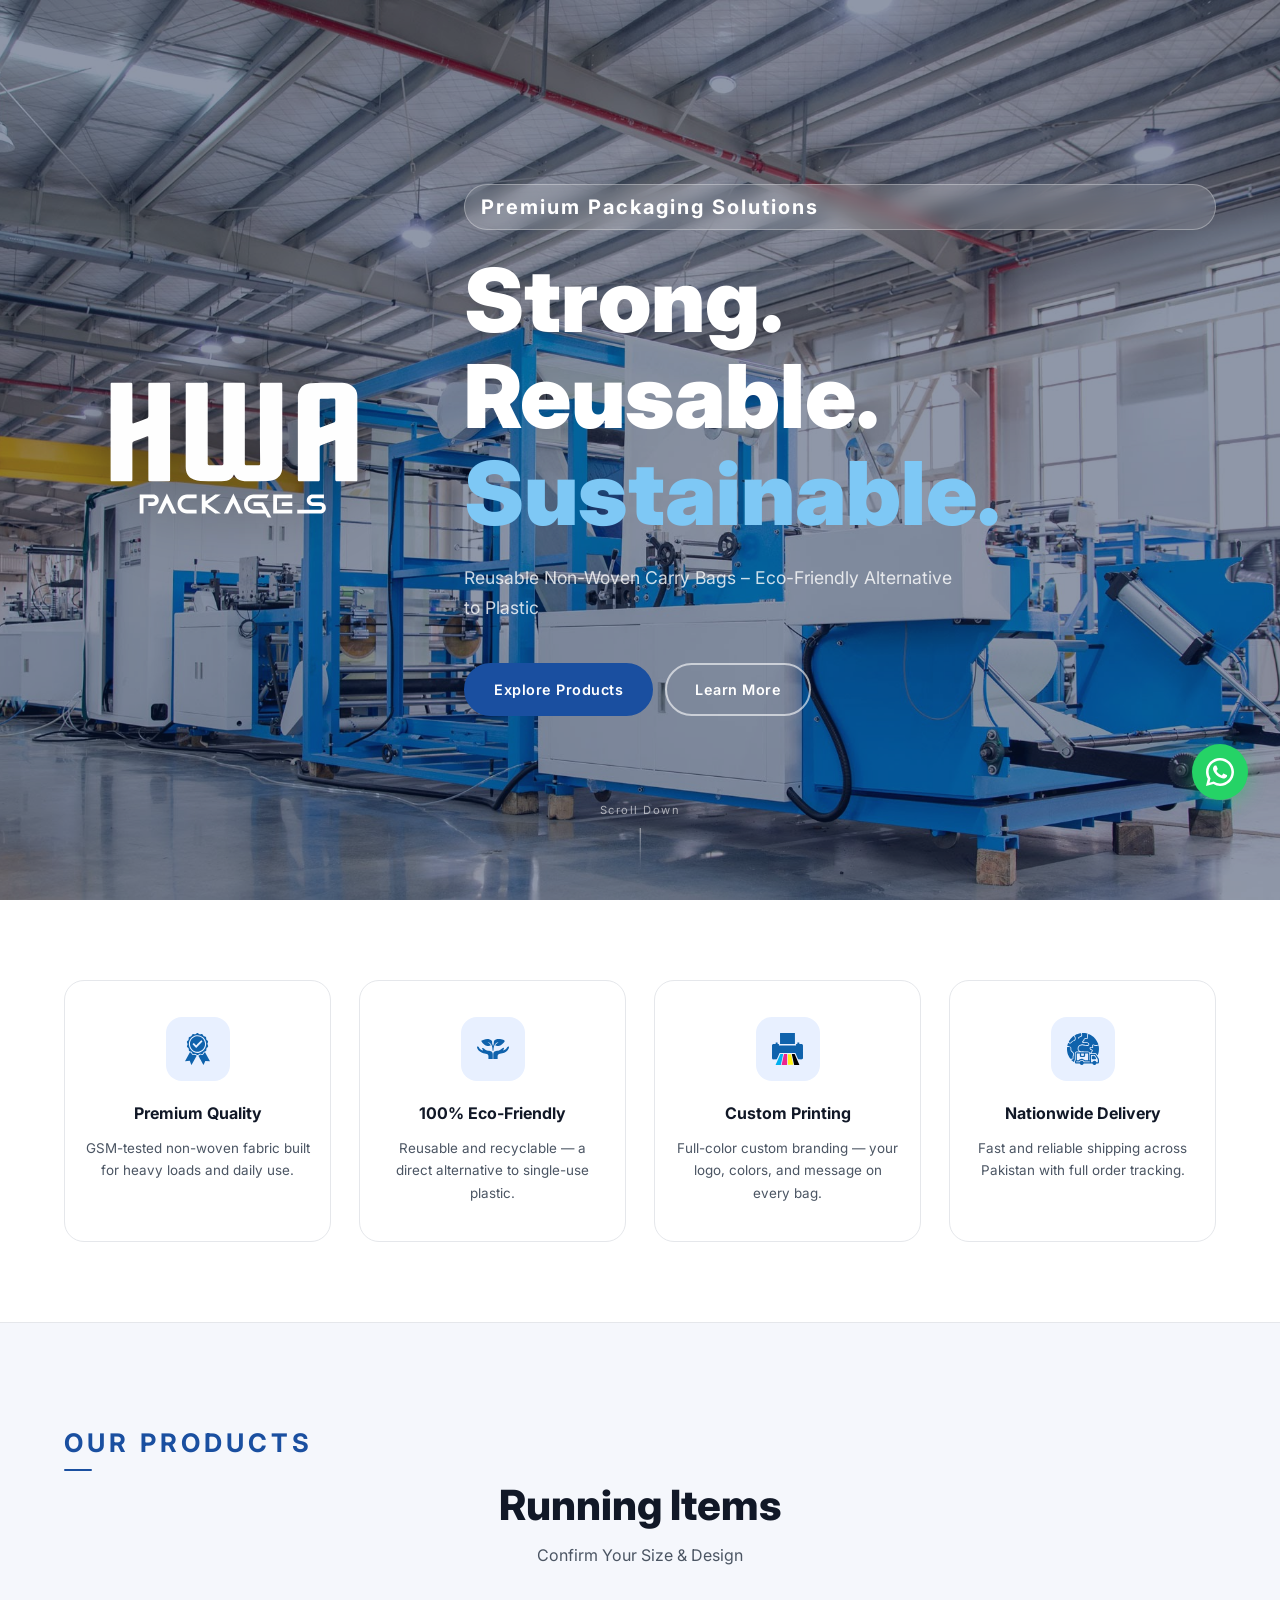
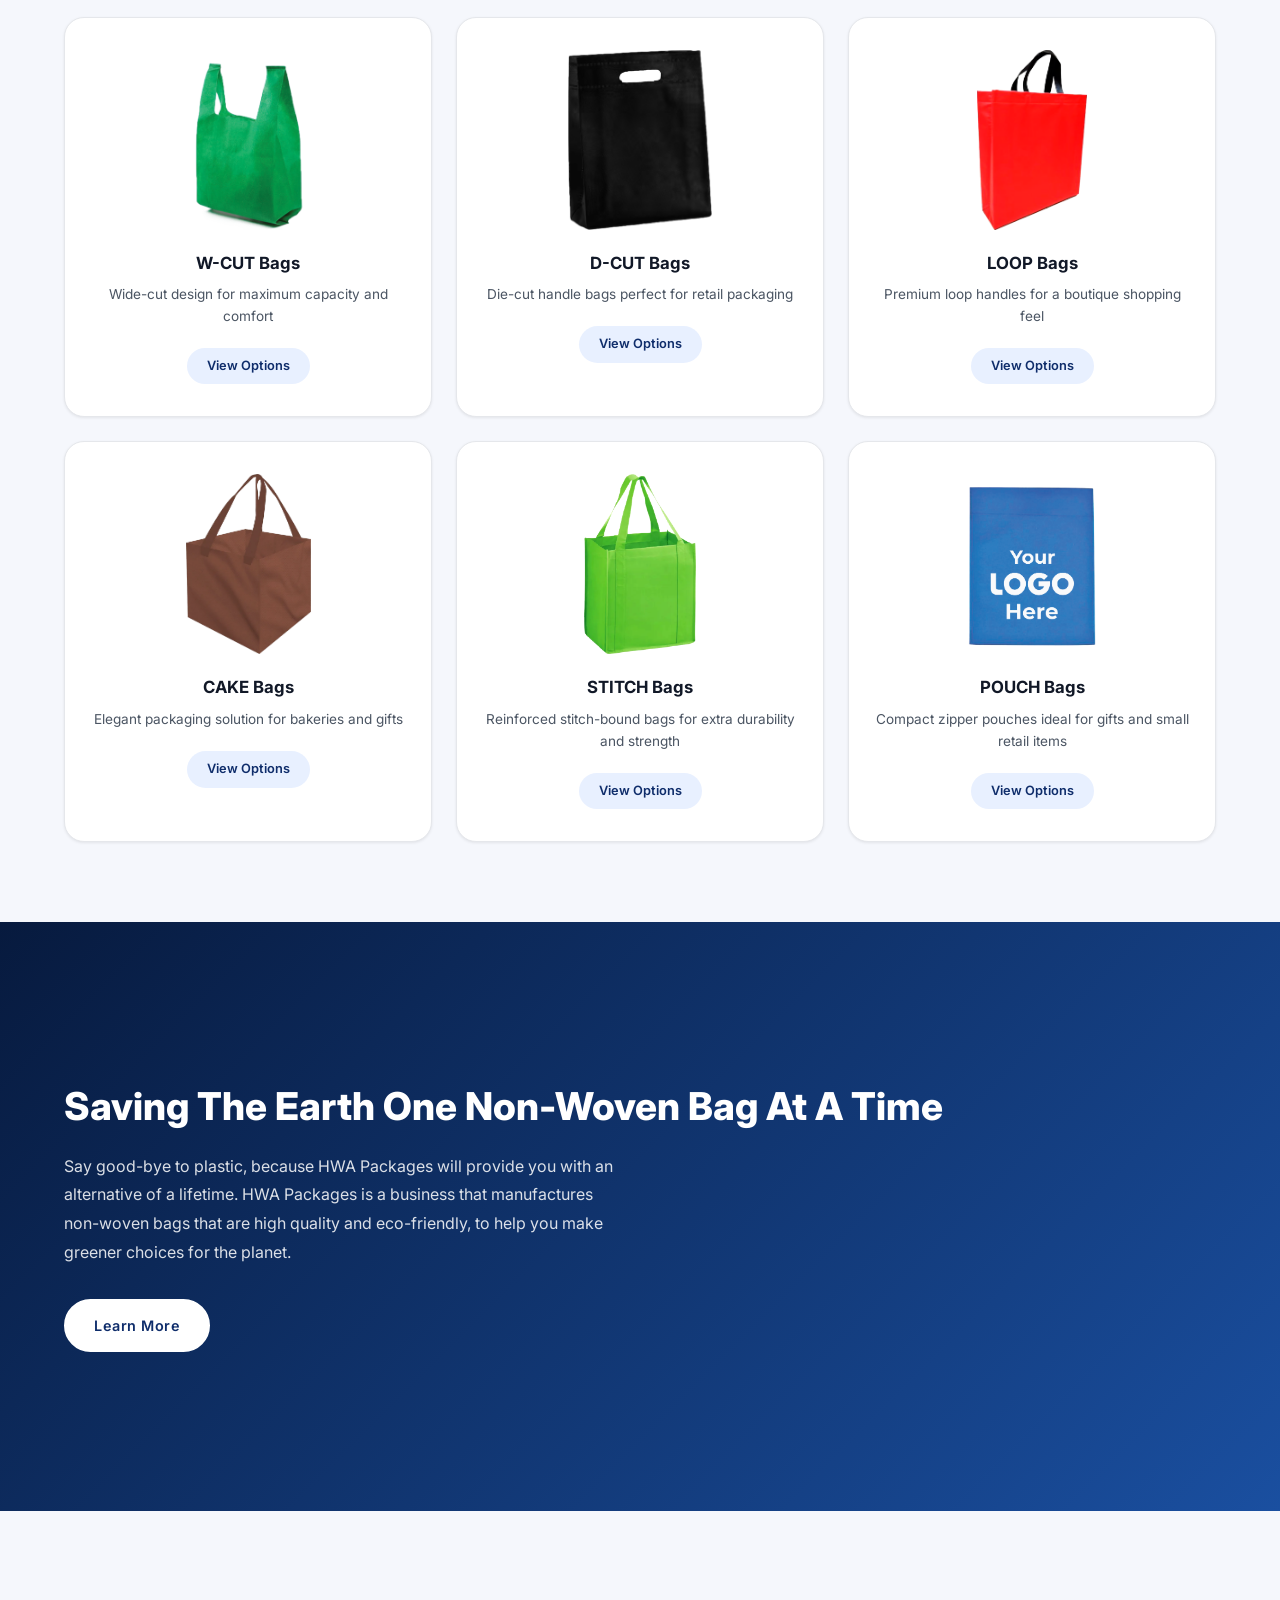
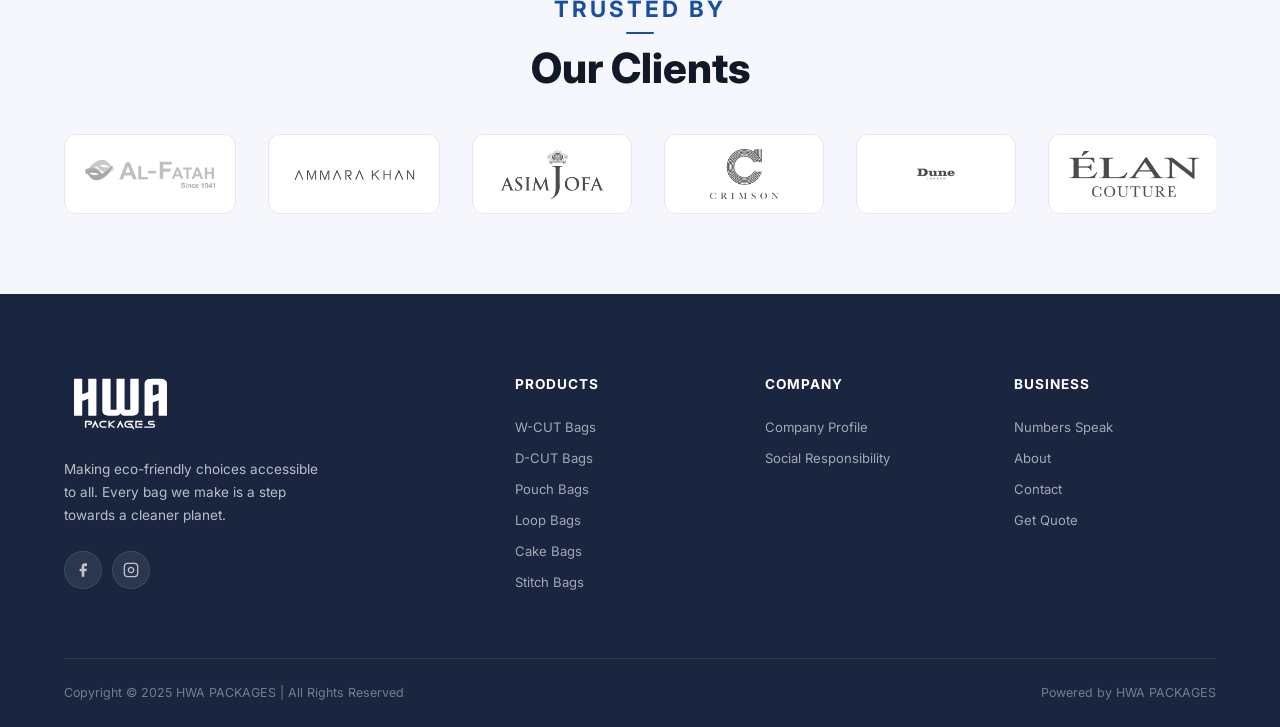
==== commit c70f9c5b: "Link social media buttons to Facebook and Instagram accounts Co-Authored-By: Claude Opus 4.6 (1M con" ====
--- a/index.html
+++ b/index.html
@@ -245,14 +245,11 @@
           </div>
           <p>Making eco-friendly choices accessible to all. Every bag we make is a step towards a cleaner planet.</p>
           <div class="footer-social">
-            <a href="#" class="social-btn" aria-label="Facebook">
+            <a href="https://web.facebook.com/hwapackages/" target="_blank" rel="noopener" class="social-btn" aria-label="Facebook">
               <svg viewBox="0 0 24 24" fill="currentColor"><path d="M18 2h-3a5 5 0 00-5 5v3H7v4h3v8h4v-8h3l1-4h-4V7a1 1 0 011-1h3z"/></svg>
             </a>
-            <a href="#" class="social-btn" aria-label="Instagram">
+            <a href="https://www.instagram.com/hwa_packages/" target="_blank" rel="noopener" class="social-btn" aria-label="Instagram">
               <svg viewBox="0 0 24 24" fill="none" stroke="currentColor" stroke-width="2"><rect x="2" y="2" width="20" height="20" rx="5"/><path d="M16 11.37A4 4 0 1112.63 8 4 4 0 0116 11.37z"/><line x1="17.5" y1="6.5" x2="17.51" y2="6.5"/></svg>
-            </a>
-            <a href="#" class="social-btn" aria-label="Twitter">
-              <svg viewBox="0 0 24 24" fill="currentColor"><path d="M23 3a10.9 10.9 0 01-3.14 1.53 4.48 4.48 0 00-7.86 3v1A10.66 10.66 0 013 4s-4 9 5 13a11.64 11.64 0 01-7 2c9 5 20 0 20-11.5a4.5 4.5 0 00-.08-.83A7.72 7.72 0 0023 3z"/></svg>
             </a>
           </div>
         </div>
--- a/style.css
+++ b/style.css
@@ -55,6 +55,10 @@
   padding: 0 24px;
 }
 
+.section-top-pad { padding-top: 120px; }
+@media (max-width: 768px) { .section-top-pad { padding-top: 90px; } }
+@media (max-width: 480px) { .section-top-pad { padding-top: 72px; } }
+
 /* =============================================
    BUTTONS
    ============================================= */
@@ -1934,6 +1938,8 @@
 /* =============================================
    RESPONSIVE
    ============================================= */
+
+/* --- Tablet landscape & small desktops --- */
 @media (max-width: 1024px) {
   .mission-banner .container { grid-template-columns: 1fr; }
   .mission-stats { flex-direction: row; gap: 16px; }
@@ -1941,46 +1947,179 @@
   .legal-certs { grid-template-columns: 1fr 1fr; }
   .footer-grid { grid-template-columns: 1fr 1fr; }
   .calc-wrapper { grid-template-columns: 1fr; max-width: 500px; }
-}
-
+  .hero-inner { gap: 40px; }
+  .pd-hero { gap: 40px; }
+  .product-showcase { padding: 80px 0 60px; }
+  .social-responsibility { padding: 80px 0; }
+  .company-profile { padding: 80px 0; }
+}
+
+/* --- Tablets & large phones --- */
 @media (max-width: 768px) {
+  .navbar { padding: 0 20px; }
+  .navbar.scrolled { height: 60px; }
   .nav-links { display: none; }
   .hamburger { display: flex; }
+  .nav-logo-text { font-size: 1.4rem; }
+  .nav-logo-img { height: 36px; }
+
+  .hero-content { padding: 60px 20px; }
+  .hero-inner { grid-template-columns: 1fr; text-align: center; gap: 32px; }
+  .hero-logo-img { max-width: 180px; }
+  .hero-logo-side { justify-content: center; }
+  .hero-title { font-size: clamp(2rem, 8vw, 3.5rem); }
+  .hero-badge { font-size: 1rem; padding: 5px 14px; margin-bottom: 16px; }
+  .hero-subtitle { font-size: 1rem; margin: 0 auto 28px; }
+  .hero-actions { flex-direction: column; align-items: center; }
+  .hero-actions .btn { width: 100%; justify-content: center; }
+
+  .section-label { font-size: 1.1rem; }
+  .section-title { font-size: clamp(1.5rem, 5vw, 2.2rem); }
+
+  .bag-grid { grid-template-columns: 1fr 1fr; gap: 16px; }
+  .bag-card { padding: 24px 16px; }
+  .bag-img-wrap { width: 140px; height: 140px; }
+
   .pd-hero { grid-template-columns: 1fr; gap: 32px; }
-  .pd-details { grid-template-columns: 1fr; }
+  .pd-details { grid-template-columns: 1fr; gap: 24px; }
   .pd-title { font-size: 1.8rem; }
+  .pd-section { padding: 24px; }
+  .pd-cta { padding: 32px 20px; }
   .pd-cta-btns { flex-direction: column; }
-
-  .hero-inner { grid-template-columns: 1fr; text-align: center; gap: 32px; }
-  .hero-logo-img { max-width: 200px; }
-  .hero-logo-side { justify-content: center; }
-  .hero-title { font-size: clamp(2.4rem, 8vw, 3.5rem); }
-  .hero-actions { flex-direction: column; }
-  .hero-actions .btn { width: 100%; justify-content: center; }
-
-  .bag-grid { grid-template-columns: 1fr 1fr; }
+  .pd-cta-btns .btn,
+  .pd-cta-btns .btn-outline-dark { width: 100%; justify-content: center; }
+  .pd-image { padding: 24px; }
+  .pd-slideshow { min-height: 300px; }
+  .pd-video-hero { min-height: 60vh; }
+  .pd-video-content .hero-title { font-size: clamp(1.8rem, 6vw, 2.8rem); }
+  .pd-video-content .hero-subtitle { font-size: .95rem; }
+
+  .profile-grid { grid-template-columns: 1fr; gap: 16px; }
+  .profile-card { padding: 28px 20px; }
+  .profile-highlights { flex-wrap: wrap; gap: 20px; }
+  .profile-highlight { flex: 1; min-width: 100px; }
+
+  .sr-pillars { grid-template-columns: 1fr; gap: 16px; }
 
   .contact-grid { grid-template-columns: 1fr; }
   .contact-info-cards { grid-template-columns: 1fr; }
   .form-row { grid-template-columns: 1fr; }
 
   .mission-stats { flex-direction: column; gap: 12px; }
-
   .legal-certs { grid-template-columns: 1fr; }
 
   .footer-grid { grid-template-columns: 1fr 1fr; gap: 32px; }
   .footer-bottom { flex-direction: column; gap: 8px; text-align: center; }
 
   .items-grid { justify-content: center; }
-}
-
+  .item-card { width: 120px; padding: 16px 12px; font-size: .75rem; }
+  .item-img { width: 64px; height: 64px; }
+
+  .cat-tab { padding: 6px 14px; font-size: .72rem; }
+
+  .product-showcase { padding: 60px 0 50px; }
+  .social-responsibility { padding: 60px 0; }
+  .company-profile { padding: 60px 0; }
+  .clients-section { padding: 60px 0; }
+
+  /* Table scroll wrapper */
+  .pd-section { overflow-x: auto; -webkit-overflow-scrolling: touch; }
+  .pd-sizes { min-width: 400px; }
+}
+
+/* --- Small phones --- */
 @media (max-width: 480px) {
-  .bag-grid { grid-template-columns: 1fr; }
-  .footer-grid { grid-template-columns: 1fr; }
-  .calc-form { padding: 24px; }
-  .calc-result { padding: 24px; min-height: auto; }
-  .contact-form { padding: 24px; }
-  .legal-section { padding: 32px 20px; }
+  .container { padding: 0 16px; }
+  .navbar { padding: 0 14px; }
+  .navbar.scrolled { height: 56px; }
+  .nav-logo-text { font-size: 1.2rem; letter-spacing: 1px; }
+  .nav-logo-slogan { font-size: .55rem; }
+  .nav-logo-img { height: 32px; }
+  .nav-logo { gap: 8px; }
+
+  .hero { min-height: 90vh; }
+  .hero-content { padding: 48px 16px; }
+  .hero-logo-img { max-width: 140px; }
+  .hero-title { font-size: clamp(1.8rem, 8vw, 2.8rem); margin-bottom: 16px; }
+  .hero-badge { font-size: .85rem; letter-spacing: 1px; }
+  .hero-subtitle { font-size: .9rem; margin-bottom: 24px; }
+
+  .section-label { font-size: 1rem; letter-spacing: 2px; }
+  .section-title { font-size: clamp(1.3rem, 5vw, 1.8rem); }
+
+  .bag-grid { grid-template-columns: 1fr; gap: 14px; }
+  .bag-card { padding: 20px 14px; }
+  .bag-img-wrap { width: 160px; height: 160px; }
+
+  .footer-grid { grid-template-columns: 1fr; gap: 24px; }
+
+  .calc-form { padding: 20px 16px; }
+  .calc-result { padding: 20px 16px; min-height: auto; }
+  .contact-form { padding: 20px 16px; }
+  .contact-form h3 { font-size: 1.1rem; }
+  .legal-section { padding: 32px 16px; }
+
+  .btn { padding: 12px 22px; font-size: .82rem; }
+  .btn-outline-dark { padding: 10px 22px; font-size: .82rem; }
+
+  .pd-hero { gap: 24px; }
+  .pd-title { font-size: 1.5rem; }
+  .pd-tagline { font-size: .95rem; }
+  .pd-desc { font-size: .88rem; }
+  .pd-section { padding: 20px 16px; }
+  .pd-cta { padding: 28px 16px; }
+  .pd-cta h2 { font-size: 1.3rem; }
+  .pd-image { padding: 20px; }
+  .pd-slideshow { min-height: 240px; }
+
+  .item-card { width: 100px; padding: 12px 8px; font-size: .7rem; gap: 8px; }
+  .item-img { width: 52px; height: 52px; border-radius: 10px; }
+
+  .phone-card { padding: 14px; }
+  .info-card { padding: 14px; }
+
+  .feature-item { padding: 24px 16px; }
+  .feature-icon { width: 52px; height: 52px; padding: 12px; }
+
+  .profile-card { padding: 24px 16px; }
+  .profile-highlights { gap: 16px; padding: 28px 0 0; }
+  .highlight-num { font-size: 1.6rem; }
+
+  .mobile-menu { padding-top: 60px; }
+  .mobile-link { padding: 14px 20px; font-size: .95rem; }
+
+  .whatsapp-float { bottom: 80px; right: 16px; width: 48px; height: 48px; }
+  .whatsapp-float svg { width: 24px; height: 24px; }
+
+  .toast { font-size: .82rem; padding: 12px 20px; }
+}
+
+/* --- Very small phones (iPhone SE, 320px) --- */
+@media (max-width: 360px) {
+  .container { padding: 0 12px; }
+  .navbar { padding: 0 10px; }
+  .nav-logo-text { font-size: 1.05rem; letter-spacing: 0.5px; }
+  .nav-logo-img { height: 28px; }
+  .nav-logo { gap: 6px; }
+
+  .hero-content { padding: 40px 12px; }
+  .hero-logo-img { max-width: 110px; }
+  .hero-title { font-size: 1.6rem; }
+  .hero-badge { font-size: .75rem; padding: 4px 10px; }
+  .hero-subtitle { font-size: .82rem; }
+
+  .section-label { font-size: .9rem; }
+  .section-title { font-size: 1.2rem; }
+
+  .bag-card { padding: 16px 12px; }
+  .item-card { width: 90px; padding: 10px 6px; }
+
+  .pd-title { font-size: 1.3rem; }
+  .pd-cta h2 { font-size: 1.1rem; }
+
+  .footer-brand p { font-size: .82rem; }
+  .footer-col h5 { font-size: .85rem; }
+  .footer-col a { font-size: .82rem; }
 }
 
 /* =============================================
@@ -2050,7 +2189,8 @@
   .features-grid { grid-template-columns: repeat(2, 1fr); }
 }
 @media (max-width: 640px) {
-  .features-grid { grid-template-columns: 1fr; }
+  .features-grid { grid-template-columns: 1fr; gap: 16px; }
+  .features-strip { padding: 50px 0; }
 }
 
 /* =============================================
@@ -2153,3 +2293,22 @@
 @media (max-width: 640px) {
   .whatsapp-float { bottom: 88px; right: 20px; width: 50px; height: 50px; }
 }
+
+/* --- Disable hover animations on touch devices --- */
+@media (hover: none) {
+  .bag-card:hover { transform: none; }
+  .feature-item:hover { transform: none; }
+  .item-card:hover { transform: none; }
+  .profile-card:hover { transform: none; }
+  .whatsapp-float { animation: none; }
+}
+
+/* --- Landscape phones --- */
+@media (max-height: 500px) and (orientation: landscape) {
+  .hero { min-height: auto; padding: 80px 0 40px; }
+  .hero-content { padding: 40px 20px; }
+  .hero-logo-img { max-width: 100px; }
+  .hero-inner { gap: 20px; }
+  .hero-title { font-size: 1.8rem; }
+  .hero-subtitle { margin-bottom: 20px; }
+}
